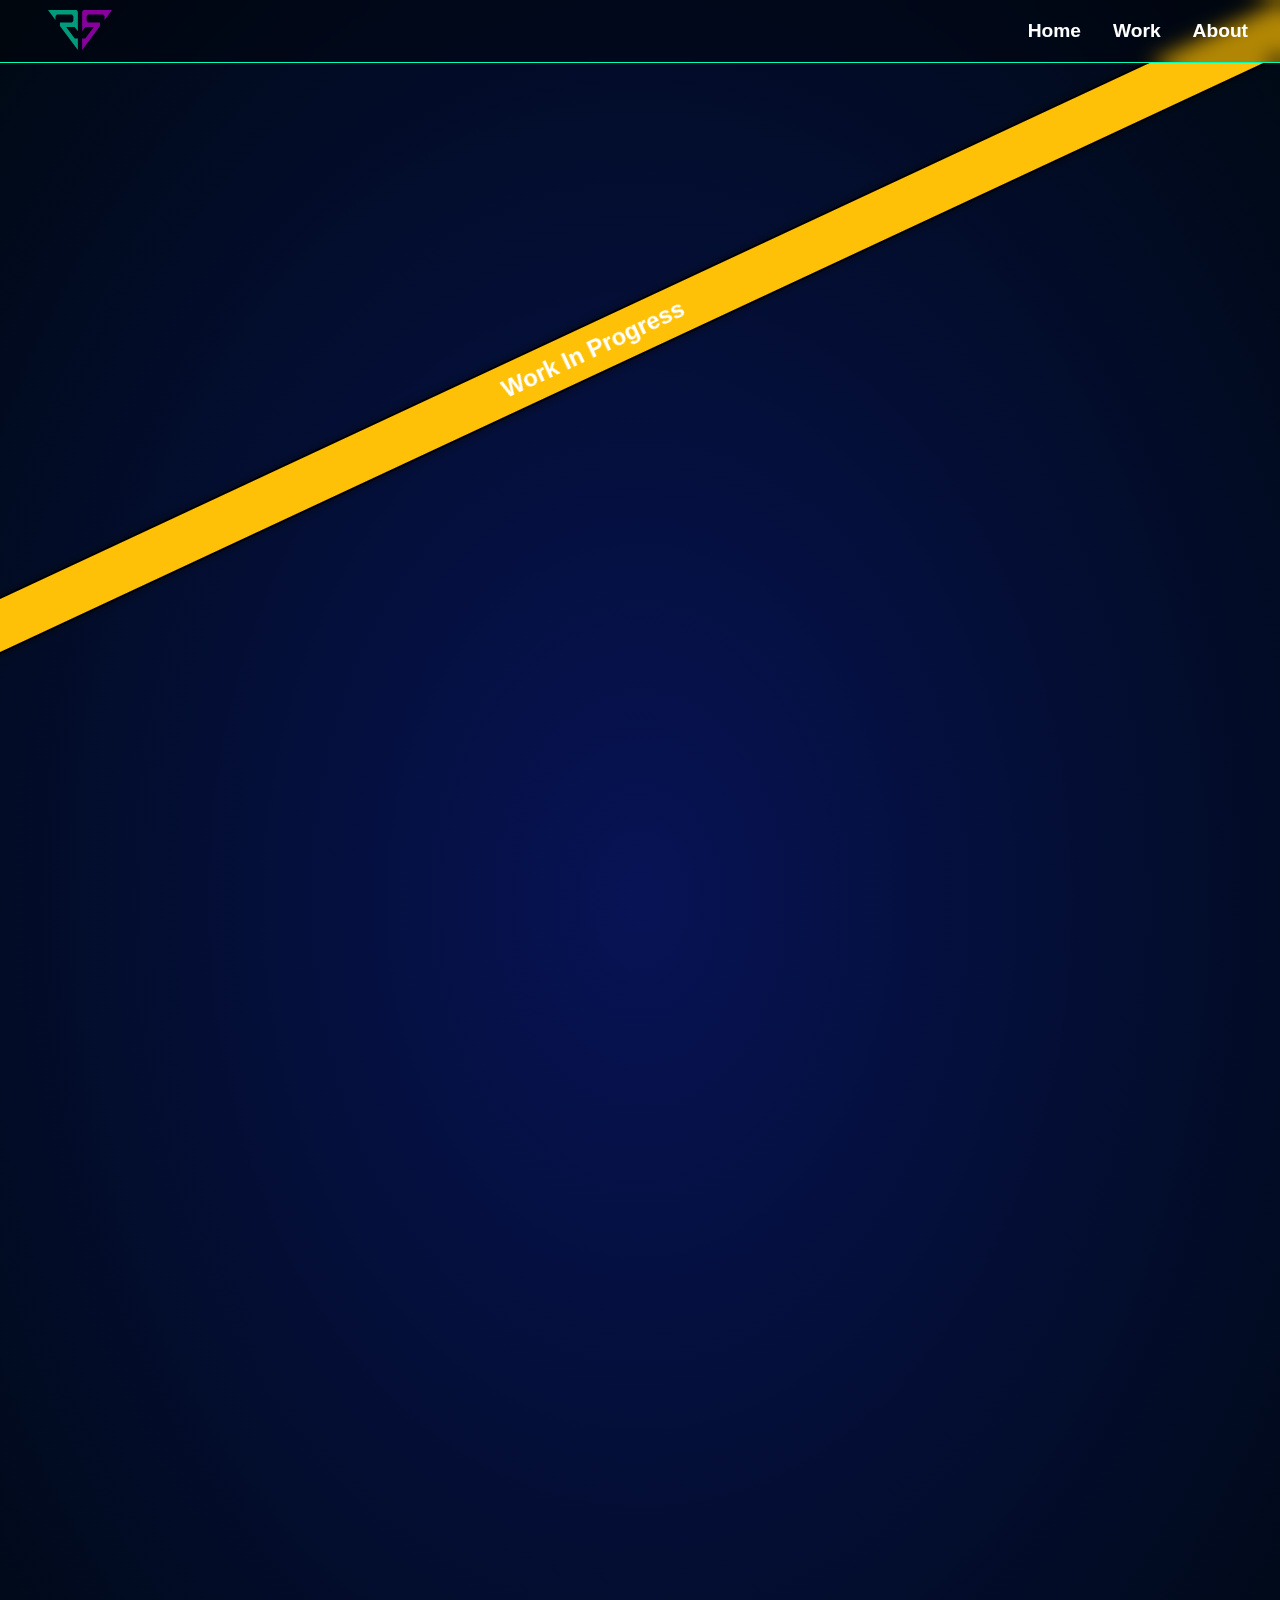
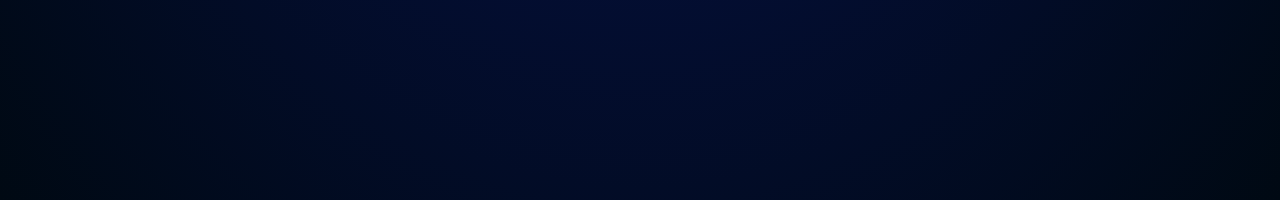
==== index.html @ adc234ec "Reverted glass container (not finished yet)" ====
<!DOCTYPE html>
<html lang="en">
<head>
    <meta charset="UTF-8">
    <meta name="viewport" content="width=device-width, initial-scale=1.0">
    <title>Portfolio</title>
    <link rel="stylesheet" href="styling/style.css">
</head>
<body>
    <header>
        <nav>
            <div class="logo-container">
                <a href="#home"><img src="img/logoRS2.svg" alt="Logo" class="logo"></a>
            </div>
            <ul class="nav-links">
                <li><a href="#home">Home</a></li>
                <li><a href="#work">Work</a></li>
                <li><a href="#about">About</a></li>
            </ul>
        </nav>
    </header>

    <!-- Nightsky constellations feature
    <div id="background">
        <canvas id="nightSky"></canvas>
        <div id="canvasOverlay"></div>
        <div class="intro">
            <div class="text-container">
                <h1>Full Stack</h1>
                <h1 class="highlight">Developer</h1>
                <div class="hexagon-container">
                    <div class="hexagon"></div>
                </div>
            </div>
        </div>
    </div>

    <section id="home">
        <div class="test"> </div>
        
    </section>

    <section id="content">
        <div class="emptySpace"></div>
    </section>
    
    test 
    -->
    
    <div class="tape">  
        <span>Work In Progress</span>
    </div>

    <!--<section id="projects">
        <div class="project-container glass-effect">
            <div class="glass-content">
                <h1>Project Display</h1>
                <p>Sample project description</p>
            </div>
        </div>
    </section>-->
    
   

    

    <!-- Only load main.js -->
    <script src="js/main.js"></script>
</body>
</html>
---- styling/style.css ----
body {
    font-family: Arial, sans-serif;
    margin: 0;
    padding: 0;
    background: radial-gradient(#071355, #000913);
    color: #FFF;
    display: flex;
    flex-direction: column;
    height: 200vh; 
}

header {
    position: sticky;
    top: 0;
    background: rgba(0, 0, 0, 0.3);
    color: #fff;
    padding: 0.5rem 0; 
    text-align: center;
    border-bottom: 1px solid #00FFBB;
    z-index: 1000;
    backdrop-filter: blur(10px);
}

nav {
    display: flex;
    justify-content: space-between;
    align-items: center;
    padding: 0 1rem; 
    margin-left: 1rem; 
    max-width: 100%;
    box-sizing: border-box;
}

.logo-container {
    display: flex;
    align-items: center;
    margin: 0;
    padding-left: 1rem;
}

.logo {
    height: 40px; 
    width: auto;  
    margin-top: 0.1rem;
}

nav .nav-links {
    list-style: none;
    padding: 0;
    display: flex;
    justify-content: flex-end;
    margin: 0;
    flex-grow: 1;
}

nav .nav-links li {
    margin: 0 1rem;
}

nav .nav-links li a {
    color: #fff;
    text-decoration: none;
    font-size: 1.2rem;
    font-weight: bold;
}

#background {
    position: relative;
    width: 100%;
}

#nightSky {
    position: absolute;
    top: 0;
    left: 0;
    width: 100%;
    height: 25vh; 
    z-index: 1; 
}

#canvasOverlay {
    position: absolute;
    top: 0;
    left: 0;
    width: 100%;
    height: 25vh; 
    z-index: 2; 
    background: transparent;
}


#home {
    position: relative;
    overflow: hidden;
    /*background-color: #000913;*/
}

.intro {
    display: flex;
    flex-direction: column;
    justify-content: flex-start;
    align-items: flex-start; 
    padding: 1.5rem;
    text-align: left;
    margin-left: 1rem; 
    margin-top: 1rem;
    position: relative; 
    z-index: 1;
}

.text-container {
    display: inline-block;
    background: rgba(200, 200, 200, 0.05);
    border-radius: 15px;
    padding: 1rem 2rem 1rem 2rem;
    backdrop-filter: blur(5px);
    box-shadow: 0 4px 30px rgba(0, 0, 0, 0.2);
    border: 1px solid rgba(255, 255, 255, 0.2);
    width: auto; 
    max-width: 100%;
    z-index: 100;
}

.intro h1 {
    font-size: 3rem; 
    margin: 0;
}

.intro .highlight {
    color: #00FFBB;
    border: none;
    -webkit-text-stroke: 1px #00FFBB;
    color: transparent;
    font-size: 2.5rem;
}

.hexagon {
    height: 60px; 
    transform-style: preserve-3d;
    transform: rotateX(0deg);
    transition: transform 0.5s;
}

.hexagon .face {
    position: absolute;
    width: 450px; 
    height: 60px; 
    display: flex;
    justify-content: flex-start;
    align-items: center;
    padding-left: 0rem;
    background: transparent;
    color: #00FFBB;
    font-size: 1.8rem;
    font-weight: bold;
    backface-visibility: hidden;
    border: 1px solid transparent;
}

.hexagon .face.top,
.hexagon .face.bottom {
    display: none;
}

@keyframes rotate {
    0% { transform: rotateX(0deg); }
    100% { transform: rotateX(-360deg); }
}

.emptySpace {
    height: 20rem;
    /* background-color: #000913; */
}

section {
    flex: 1;
}

.hexagon-container {
    height: 60px; 
    overflow: hidden;
}

.tape {
    position: fixed;
    top: 0;
    right: 0;
    width: 120%; 
    transform: rotate(-25deg);
    background-color: #FFC107; 
    color: #FFF; 
    font-weight: bold;
    font-size: 1.5rem;
    text-align: center;
    padding: 10px 0;
    z-index: 100; 
    box-shadow: 0 0 10px rgba(0, 0, 0, 0.5); 
    border: 2px solid #000; 
    transform-origin: top right;
}

.tape span {
    display: block;
    width: 100%;
}

/* The glass-like projects container */
/* 3D glass effect for the project display */
.glass-effect {
    position: relative;
    display: flex;
    justify-content: center;
    align-items: center;
    flex-direction: column;
    width: 90%;
    height: 20rem;
    margin: 2rem auto;
    background: rgba(255, 255, 255, 0.05); /* Clear transparent glass */
    backdrop-filter: blur(8px) saturate(150%);
    border: 1px solid rgba(255, 255, 255, 0.2);
    box-shadow: 
        0 4px 8px rgba(0, 0, 0, 0.3),        /* Outer shadow for depth */
        inset 0 0 0 1px rgba(255, 255, 255, 0.3), /* Inner light reflection */
        inset 0 -4px 10px rgba(0, 0, 0, 0.2);  /* Inner shadow for thickness effect */
    z-index: 10;
    transform: perspective(1000px) rotateX(5deg); /* Slight 3D tilt */
    border-radius: 0; /* No rounded corners */
}

.glass-effect::before {
    content: '';
    position: absolute;
    top: 0;
    left: 0;
    width: 100%;
    height: 100%;
    background: linear-gradient(to bottom, rgba(255, 255, 255, 0.5), rgba(255, 255, 255, 0.02)); /* Subtle light reflection */
    z-index: 1;
}

.glass-content {
    position: relative;
    z-index: 2;
    text-align: center;
    color: rgba(255, 255, 255, 0.8); /* Text is still visible, but soft */
}

.glass-content h1, .glass-content p {
    font-size: 1.5rem;
    margin: 1rem;
    background: rgba(255, 255, 255, 0.05);
    padding: 0.5rem 1rem;
    border-radius: 0; /* No rounded corners */
    backdrop-filter: blur(3px); /* Soft blur on text for effect */
    color: #fff;
}

/* Add a subtle reflection on the top side of the glass */
.glass-effect::after {
    content: '';
    position: absolute;
    top: 0;
    left: 0;
    width: 100%;
    height: 100%;
    background: linear-gradient(to top, rgba(255, 255, 255, 0.1), rgba(255, 255, 255, 0)); /* Subtle top reflection */
    z-index: 1;
    transform: translateY(2px);
}



















/* Media Queries for Responsiveness */
@media (max-width: 1280px) {
    .intro {
        padding: 1.5rem;
        margin-left: 1rem; 
        margin-top: 1rem;  
    }

    .intro h1 {
        font-size: 3rem; 
    }

    .intro .highlight {
        font-size: 2.5rem;
    }

    .hexagon .face {
        font-size: 1.8rem;
    } 
}

@media (max-width: 768px) {
    .intro {
        padding: 1.5rem;
        margin-left: 1rem; 
        margin-top: 1rem;  
    }

    .intro h1 {
        font-size: 2.5rem; 
    }

    .hexagon .face {
        font-size: 1.5rem; 
    } 

    .text-container {
        padding: 1rem;
    }
}

@media (max-width: 480px) {
    .intro {
        padding: 1rem;
        margin-left: 1rem; 
        margin-top: 1rem;  
    }

    .intro h1 {
        font-size: 2.5rem;
    }

    .hexagon .face {
        font-size: 1.3rem;
    } 

    .hexagon-container {
        margin-top: 0rem;
    }
}
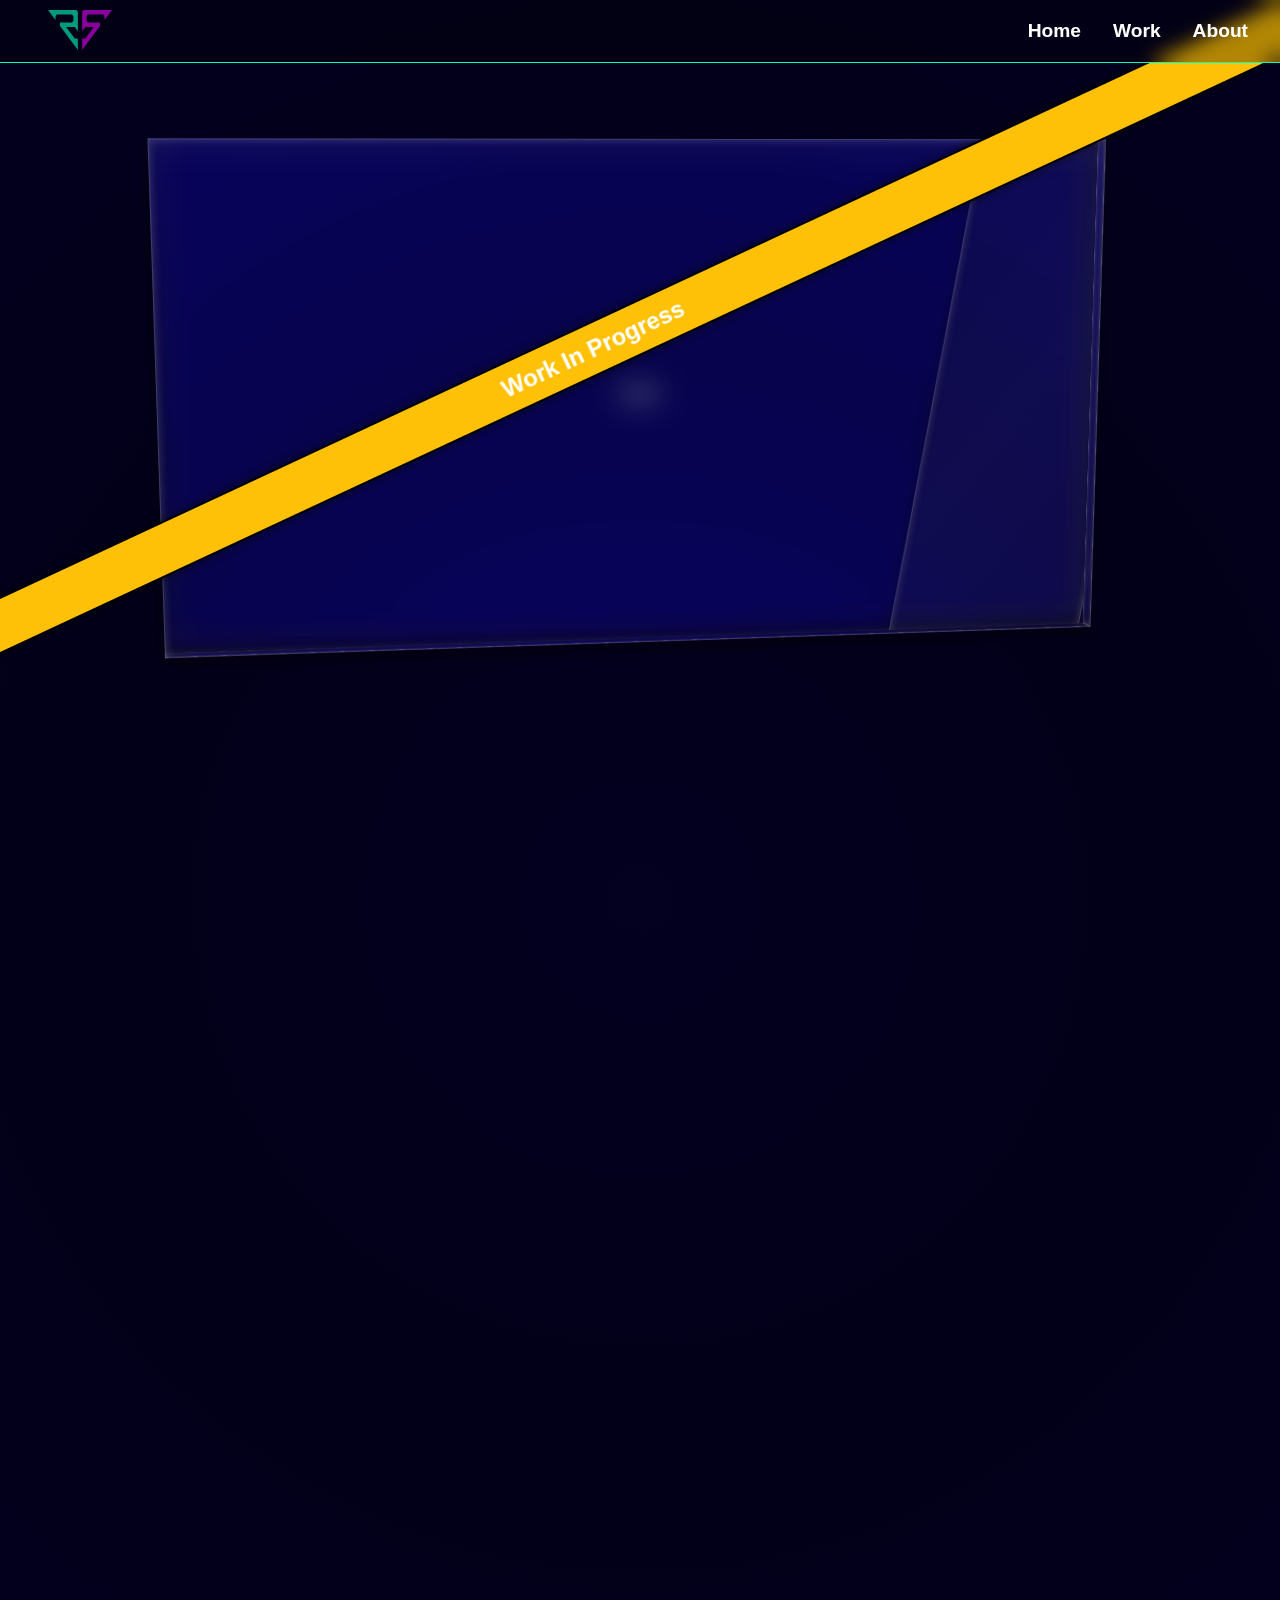
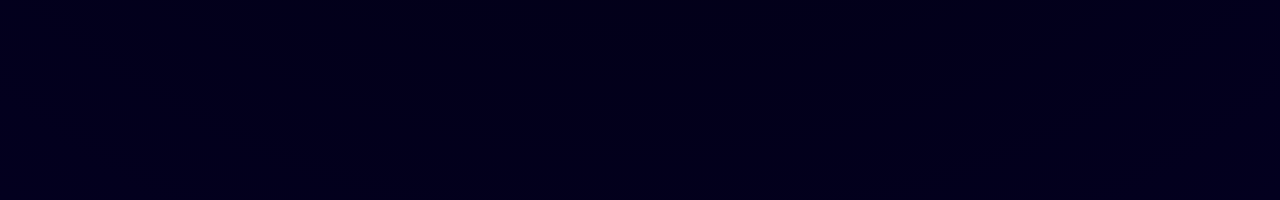
==== commit fbf78201: "Testing glass object" ====
--- a/index.html
+++ b/index.html
@@ -46,20 +46,25 @@
     
     test 
     -->
+
     
+    <section id="projects">
+        <div class="glass-container">
+            <div class="glass-cube">
+                <div class="glass-face front"></div>
+                <div class="glass-face back">test</div>
+                <div class="glass-face top"></div>
+                <div class="glass-face bottom"></div>
+                <div class="glass-face left"></div>
+                <div class="glass-face right"></div>
+            </div>
+        </div>
+    </section>
+    
+        
     <div class="tape">  
         <span>Work In Progress</span>
     </div>
-
-    <!--<section id="projects">
-        <div class="project-container glass-effect">
-            <div class="glass-content">
-                <h1>Project Display</h1>
-                <p>Sample project description</p>
-            </div>
-        </div>
-    </section>-->
-    
    
 
     
--- a/styling/style.css
+++ b/styling/style.css
@@ -1,12 +1,18 @@
+:root {
+    --cube-width: 1400px;
+    --cube-height: 700px;
+    --cube-depth: 20px;
+}
+
 body {
     font-family: Arial, sans-serif;
     margin: 0;
     padding: 0;
-    background: radial-gradient(#071355, #000913);
+    background: radial-gradient(circle at center, #030020 0%, #020018 50%, #03001f 100%);
     color: #FFF;
     display: flex;
     flex-direction: column;
-    height: 200vh; 
+    height: 200vh;
 }
 
 header {
@@ -14,7 +20,7 @@
     top: 0;
     background: rgba(0, 0, 0, 0.3);
     color: #fff;
-    padding: 0.5rem 0; 
+    padding: 0.5rem 0;
     text-align: center;
     border-bottom: 1px solid #00FFBB;
     z-index: 1000;
@@ -25,8 +31,8 @@
     display: flex;
     justify-content: space-between;
     align-items: center;
-    padding: 0 1rem; 
-    margin-left: 1rem; 
+    padding: 0 1rem;
+    margin-left: 1rem;
     max-width: 100%;
     box-sizing: border-box;
 }
@@ -39,8 +45,8 @@
 }
 
 .logo {
-    height: 40px; 
-    width: auto;  
+    height: 40px;
+    width: auto;
     margin-top: 0.1rem;
 }
 
@@ -74,8 +80,8 @@
     top: 0;
     left: 0;
     width: 100%;
-    height: 25vh; 
-    z-index: 1; 
+    height: 25vh;
+    z-index: 1;
 }
 
 #canvasOverlay {
@@ -83,28 +89,26 @@
     top: 0;
     left: 0;
     width: 100%;
-    height: 25vh; 
-    z-index: 2; 
+    height: 25vh;
+    z-index: 2;
     background: transparent;
 }
-
 
 #home {
     position: relative;
     overflow: hidden;
-    /*background-color: #000913;*/
 }
 
 .intro {
     display: flex;
     flex-direction: column;
     justify-content: flex-start;
-    align-items: flex-start; 
+    align-items: flex-start;
     padding: 1.5rem;
     text-align: left;
-    margin-left: 1rem; 
+    margin-left: 1rem;
     margin-top: 1rem;
-    position: relative; 
+    position: relative;
     z-index: 1;
 }
 
@@ -116,13 +120,13 @@
     backdrop-filter: blur(5px);
     box-shadow: 0 4px 30px rgba(0, 0, 0, 0.2);
     border: 1px solid rgba(255, 255, 255, 0.2);
-    width: auto; 
+    width: auto;
     max-width: 100%;
     z-index: 100;
 }
 
 .intro h1 {
-    font-size: 3rem; 
+    font-size: 3rem;
     margin: 0;
 }
 
@@ -135,7 +139,7 @@
 }
 
 .hexagon {
-    height: 60px; 
+    height: 60px;
     transform-style: preserve-3d;
     transform: rotateX(0deg);
     transition: transform 0.5s;
@@ -143,8 +147,8 @@
 
 .hexagon .face {
     position: absolute;
-    width: 450px; 
-    height: 60px; 
+    width: 450px;
+    height: 60px;
     display: flex;
     justify-content: flex-start;
     align-items: center;
@@ -157,19 +161,8 @@
     border: 1px solid transparent;
 }
 
-.hexagon .face.top,
-.hexagon .face.bottom {
-    display: none;
-}
-
-@keyframes rotate {
-    0% { transform: rotateX(0deg); }
-    100% { transform: rotateX(-360deg); }
-}
-
 .emptySpace {
     height: 20rem;
-    /* background-color: #000913; */
 }
 
 section {
@@ -177,7 +170,7 @@
 }
 
 .hexagon-container {
-    height: 60px; 
+    height: 60px;
     overflow: hidden;
 }
 
@@ -185,17 +178,17 @@
     position: fixed;
     top: 0;
     right: 0;
-    width: 120%; 
+    width: 120%;
     transform: rotate(-25deg);
-    background-color: #FFC107; 
-    color: #FFF; 
+    background-color: #FFC107;
+    color: #FFF;
     font-weight: bold;
     font-size: 1.5rem;
     text-align: center;
     padding: 10px 0;
-    z-index: 100; 
-    box-shadow: 0 0 10px rgba(0, 0, 0, 0.5); 
-    border: 2px solid #000; 
+    z-index: 100;
+    box-shadow: 0 0 10px rgba(0, 0, 0, 0.5);
+    border: 2px solid #000;
     transform-origin: top right;
 }
 
@@ -204,98 +197,137 @@
     width: 100%;
 }
 
-/* The glass-like projects container */
-/* 3D glass effect for the project display */
-.glass-effect {
+/* 3D Glass Cube */
+.glass-container {
+    display: flex;
+    justify-content: center;
+    align-items: top;
+    margin-top: 5rem;
+    height: 100vh;
+    perspective: 2500px;
+}
+
+.glass-cube {
+    width: var(--cube-width);
+    height: var(--cube-height);
     position: relative;
+    transform-style: preserve-3d;
+    transform: rotateX(-10deg) rotateY(10deg);
+    transition: transform 1s ease;
+}
+
+.glass-face {
+    position: absolute;
+    background: rgba(255, 255, 255, 0.01);
+    border: 1px solid rgba(255, 255, 255, 0.2);
+    backdrop-filter: blur(15px) saturate(180%);
+    box-shadow:
+        0 8px 16px rgba(0, 0, 0, 0.3),
+        inset 0 0 10px rgba(255, 255, 255, 0.2),
+        inset 0 -8px 10px rgba(0, 0, 0, 0.2);
+    overflow: hidden;
+}
+
+/* Smaller shine effect for front and back faces */
+/*.glass-face.front::before, .glass-face.back::before {*/
+.glass-face.front::before {
+    content: '';
+    position: absolute;
+    top: 10;
+    right: -30px; /* Start slightly off-screen */
+    width: 200px; /* Smaller width for the shine */
+    height: 150%; /* Cover the height with a small buffer */
+    background: linear-gradient(120deg, rgba(20, 20, 20, 0.1) 0%, rgba(56, 56, 56, 0.1) 50%, rgba(20, 20, 20, 0.1) 100%);
+    border: 1px solid rgba(255, 255, 255, 0.2);
+    backdrop-filter: blur(15px) saturate(180%);
+    box-shadow:
+        0 8px 16px rgba(0, 0, 0, 0.3),
+        inset 0 0 10px rgba(255, 255, 255, 0.2),
+        inset 0 -8px 10px rgba(0, 0, 0, 0.2);
+    transform: rotate(10deg); /* Slight angle */
+    animation: shine 10s infinite ease-in-out; /* Animation duration adjusted */
+    pointer-events: none;
+}
+
+
+
+@keyframes shine {
+    0% {
+        transform: translateX(1000%) rotate(10deg); /* Start from the right */
+    }
+    100% {
+        transform: translateX(-5000%) rotate(10deg); /* Move to the left */
+    }
+}
+
+/* Front and Back Faces */
+.glass-face.front, .glass-face.back {
+    width: var(--cube-width);
+    height: var(--cube-height);
+}
+
+.glass-face.front {
+    transform: translateZ(calc(var(--cube-depth) / 2));
+}
+
+.glass-face.back {
+    transform: rotateY(180deg) translateZ(calc(var(--cube-depth) / 2));
+}
+
+/* Left and Right Faces */
+.glass-face.left, .glass-face.right {
+    width: var(--cube-depth);
+    height: var(--cube-height);
+}
+
+.glass-face.left {
+    transform: rotateY(-90deg) translateZ(calc(var(--cube-depth) / 2));
+}
+
+.glass-face.right {
+    transform: rotateY(90deg) translateZ(calc(var(--cube-width) / 1 - var(--cube-depth) / 2));
+}
+
+/* Top and Bottom Faces */
+.glass-face.top, .glass-face.bottom {
+    width: var(--cube-width);
+    height: var(--cube-depth);
+}
+
+.glass-face.top {
+    transform: rotateX(90deg) translateZ(calc(var(--cube-depth) / 2));
+}
+
+.glass-face.bottom {
+    transform: rotateX(-90deg) translateZ(calc(var(--cube-height) / 1 - var(--cube-depth) / 2));
+}
+
+/* Text styles for the faces */
+.glass-face {
     display: flex;
     justify-content: center;
     align-items: center;
-    flex-direction: column;
-    width: 90%;
-    height: 20rem;
-    margin: 2rem auto;
-    background: rgba(255, 255, 255, 0.05); /* Clear transparent glass */
-    backdrop-filter: blur(8px) saturate(150%);
-    border: 1px solid rgba(255, 255, 255, 0.2);
-    box-shadow: 
-        0 4px 8px rgba(0, 0, 0, 0.3),        /* Outer shadow for depth */
-        inset 0 0 0 1px rgba(255, 255, 255, 0.3), /* Inner light reflection */
-        inset 0 -4px 10px rgba(0, 0, 0, 0.2);  /* Inner shadow for thickness effect */
-    z-index: 10;
-    transform: perspective(1000px) rotateX(5deg); /* Slight 3D tilt */
-    border-radius: 0; /* No rounded corners */
-}
-
-.glass-effect::before {
-    content: '';
-    position: absolute;
-    top: 0;
-    left: 0;
-    width: 100%;
-    height: 100%;
-    background: linear-gradient(to bottom, rgba(255, 255, 255, 0.5), rgba(255, 255, 255, 0.02)); /* Subtle light reflection */
-    z-index: 1;
-}
-
-.glass-content {
-    position: relative;
-    z-index: 2;
-    text-align: center;
-    color: rgba(255, 255, 255, 0.8); /* Text is still visible, but soft */
-}
-
-.glass-content h1, .glass-content p {
     font-size: 1.5rem;
-    margin: 1rem;
-    background: rgba(255, 255, 255, 0.05);
-    padding: 0.5rem 1rem;
-    border-radius: 0; /* No rounded corners */
-    backdrop-filter: blur(3px); /* Soft blur on text for effect */
-    color: #fff;
-}
-
-/* Add a subtle reflection on the top side of the glass */
-.glass-effect::after {
-    content: '';
-    position: absolute;
-    top: 0;
-    left: 0;
-    width: 100%;
-    height: 100%;
-    background: linear-gradient(to top, rgba(255, 255, 255, 0.1), rgba(255, 255, 255, 0)); /* Subtle top reflection */
-    z-index: 1;
-    transform: translateY(2px);
-}
-
-
-
-
-
-
-
-
-
-
-
-
-
-
-
-
-
-
-
-/* Media Queries for Responsiveness */
+    color: rgba(255, 255, 255, 0.85);
+    text-shadow: 0 0 5px rgba(0, 0, 0, 0.5);
+}
+
+@media (max-width: 1550px) {
+    :root {
+        --cube-width: 1150px;
+        --cube-height: 600px;
+    }
+}
+
 @media (max-width: 1280px) {
     .intro {
         padding: 1.5rem;
-        margin-left: 1rem; 
-        margin-top: 1rem;  
+        margin-left: 1rem;
+        margin-top: 1rem;
     }
 
     .intro h1 {
-        font-size: 3rem; 
+        font-size: 3rem;
     }
 
     .intro .highlight {
@@ -304,34 +336,58 @@
 
     .hexagon .face {
         font-size: 1.8rem;
-    } 
+    }
+
+    :root {
+        --cube-width: 950px;
+        --cube-height: 500px;
+    }
+}
+
+@media (max-width: 1024px) {
+    :root {
+        --cube-width: 700px;
+        --cube-height: 400px;
+    }
 }
 
 @media (max-width: 768px) {
     .intro {
         padding: 1.5rem;
-        margin-left: 1rem; 
-        margin-top: 1rem;  
+        margin-left: 1rem;
+        margin-top: 1rem;
     }
 
     .intro h1 {
-        font-size: 2.5rem; 
+        font-size: 2.5rem;
     }
 
     .hexagon .face {
-        font-size: 1.5rem; 
-    } 
+        font-size: 1.5rem;
+    }
 
     .text-container {
         padding: 1rem;
+    }
+
+    :root {
+        --cube-width: 600px;
+        --cube-height: 350px;
+    }
+}
+
+@media (max-width: 666px) {
+    :root {
+        --cube-width: 450px;
+        --cube-height: 250px;
     }
 }
 
 @media (max-width: 480px) {
     .intro {
         padding: 1rem;
-        margin-left: 1rem; 
-        margin-top: 1rem;  
+        margin-left: 1rem;
+        margin-top: 1rem;
     }
 
     .intro h1 {
@@ -340,9 +396,14 @@
 
     .hexagon .face {
         font-size: 1.3rem;
-    } 
+    }
 
     .hexagon-container {
         margin-top: 0rem;
     }
-}
+
+    :root {
+        --cube-width: 350px;
+        --cube-height: 200px;
+    }
+}
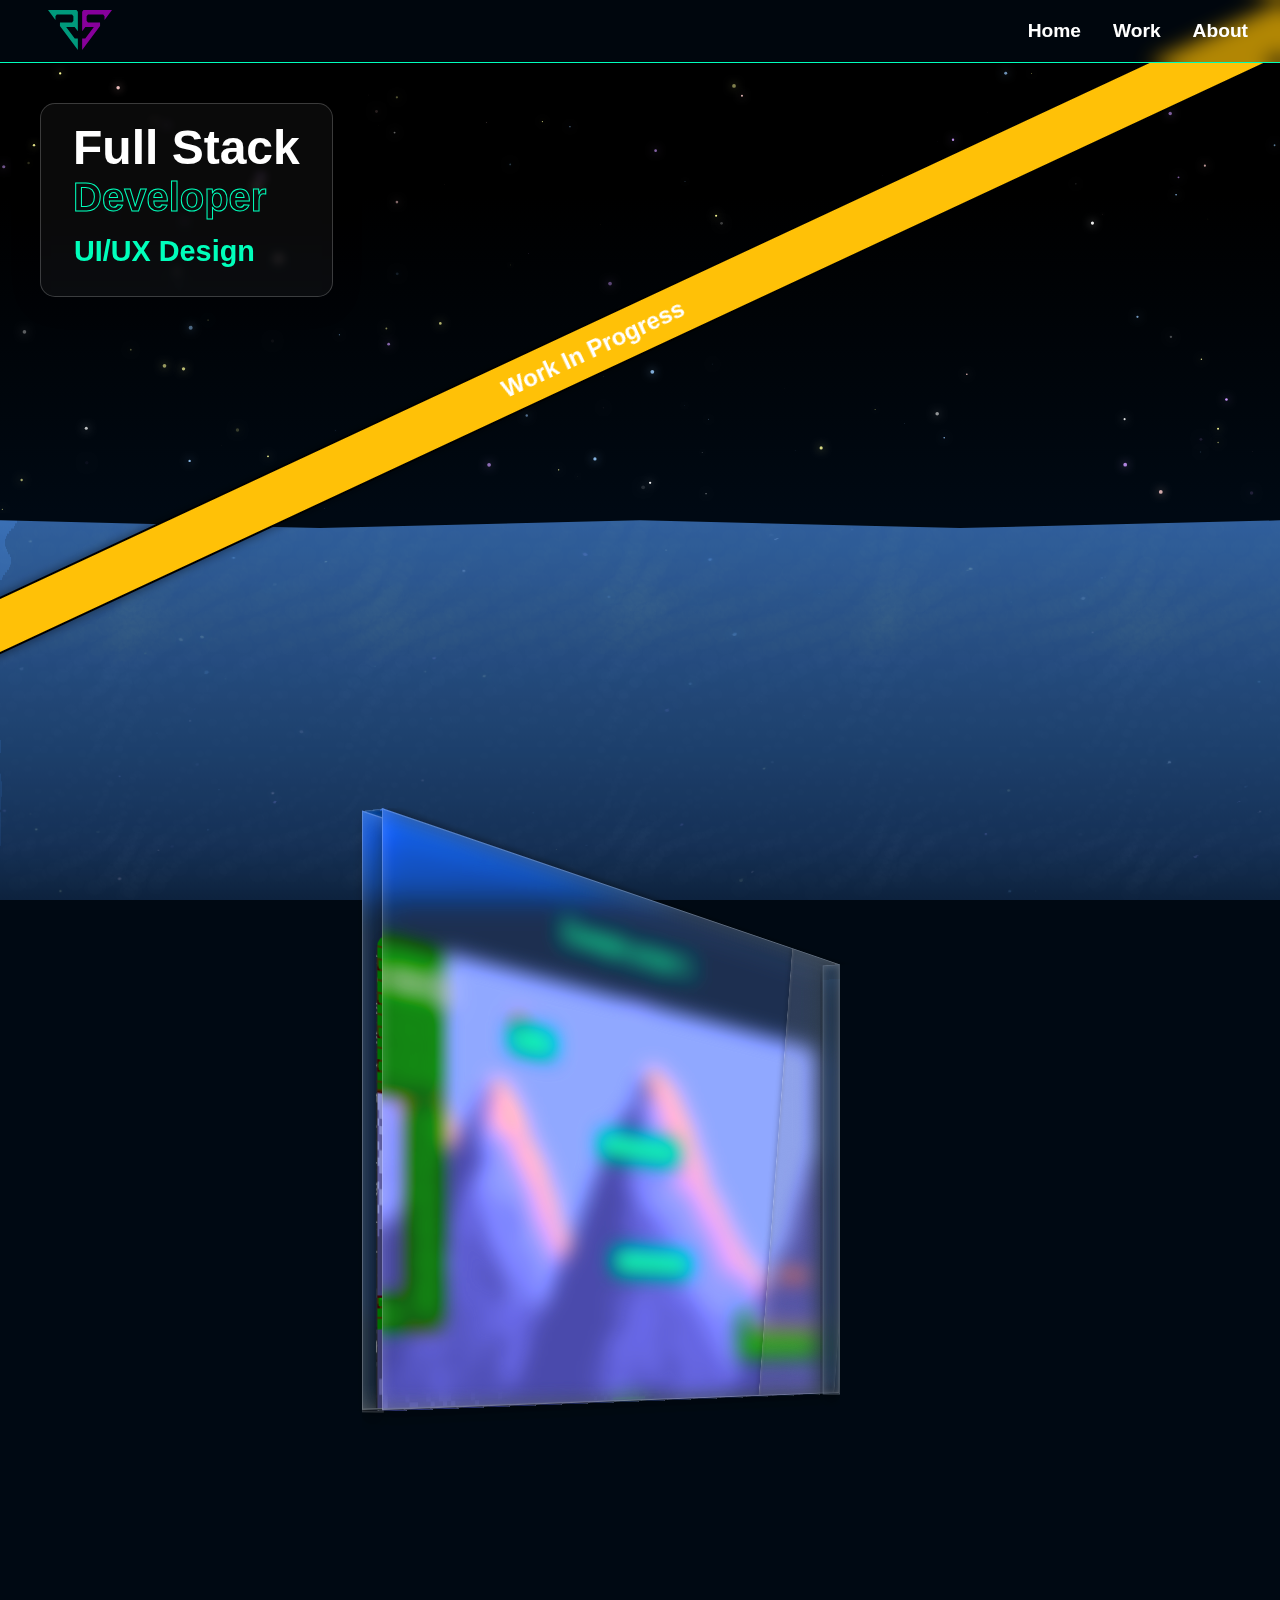
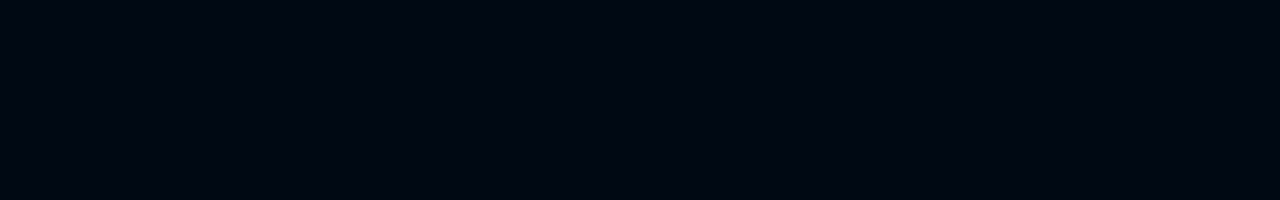
==== commit 6a2bbf51: "Added cube and water, adjusted nightsky, added some styling, etc." ====
--- a/index.html
+++ b/index.html
@@ -20,7 +20,7 @@
         </nav>
     </header>
 
-    <!-- Nightsky constellations feature
+    <!-- Nightsky constellations feature    -->
     <div id="background">
         <canvas id="nightSky"></canvas>
         <div id="canvasOverlay"></div>
@@ -36,23 +36,40 @@
     </div>
 
     <section id="home">
-        <div class="test"> </div>
-        
-    </section>
-
-    <section id="content">
-        <div class="emptySpace"></div>
+        <canvas id="waterCanvas"></canvas>
     </section>
     
-    test 
-    -->
+
+
+    <!-- <section id="content">
+        <div class="emptySpace">
+            test
+        </div>
+    </section> -->
+    
+
 
     
     <section id="projects">
         <div class="glass-container">
             <div class="glass-cube">
                 <div class="glass-face front"></div>
-                <div class="glass-face back">test</div>
+                <div class="glass-face back">
+                    <div class="project-content">
+                        <div class="project-type-1">
+                            <h1>Intro</h1>
+                            <img src="img/test.png" alt="Project Image">
+                            <p>
+                                This is the description of Project 1. The image spans the full width of the cube face while maintaining its aspect ratio. 
+                                This text is scrollable within the cube face, allowing for long descriptions or detailed information about the project.
+                            </p>
+                            <p>
+                                Add as much text as you like, and it will remain scrollable inside the face, keeping the overall cube intact.
+                            </p>
+                        </div>
+                        
+                    </div>
+                </div>
                 <div class="glass-face top"></div>
                 <div class="glass-face bottom"></div>
                 <div class="glass-face left"></div>
@@ -62,9 +79,9 @@
     </section>
     
         
-    <div class="tape">  
+     <div class="tape">  
         <span>Work In Progress</span>
-    </div>
+    </div> 
    
 
     
--- a/styling/style.css
+++ b/styling/style.css
@@ -1,6 +1,7 @@
+
 :root {
-    --cube-width: 1400px;
-    --cube-height: 700px;
+    --cube-width: 700px;
+    --cube-height: 350px;
     --cube-depth: 20px;
 }
 
@@ -8,7 +9,8 @@
     font-family: Arial, sans-serif;
     margin: 0;
     padding: 0;
-    background: radial-gradient(circle at center, #030020 0%, #020018 50%, #03001f 100%);
+    /* background: radial-gradient(circle at center, #030020 0%, #020018 50%, #03001f 100%); */
+    background-color: #000913;
     color: #FFF;
     display: flex;
     flex-direction: column;
@@ -73,14 +75,15 @@
 #background {
     position: relative;
     width: 100%;
+    height: 50vh;
 }
 
 #nightSky {
-    position: absolute;
+    position: relative;
     top: 0;
     left: 0;
     width: 100%;
-    height: 25vh;
+    height: 50vh;
     z-index: 1;
 }
 
@@ -89,14 +92,39 @@
     top: 0;
     left: 0;
     width: 100%;
-    height: 25vh;
+    height: 50vh;
     z-index: 2;
     background: transparent;
 }
 
 #home {
     position: relative;
+    height: 50vh;
+    width: 100%;
     overflow: hidden;
+    background: linear-gradient(to bottom, rgba(0, 0, 0, 0.7), transparent);
+    position: relative;
+    background: transparent;
+    clip-path: polygon(
+        0% 2%, 
+        25% 4%, 
+        50% 2%, 
+        75% 4%, 
+        100% 2%, 
+        100% 100%, 
+        0% 100%
+    );
+    animation: waveAnimation 6s ease-in-out infinite alternate;
+}
+
+#waterCanvas {
+    position: absolute;
+    top: 0px; /* Makes waves extend slightly into #nightSky */
+    left: 0;
+    width: 100%;
+    height: 100%;
+    z-index: 5;
+    background-color: transparent;
 }
 
 .intro {
@@ -108,8 +136,10 @@
     text-align: left;
     margin-left: 1rem;
     margin-top: 1rem;
-    position: relative;
+    position: absolute;
     z-index: 1;
+    top: 0;
+    left: 0;
 }
 
 .text-container {
@@ -159,14 +189,6 @@
     font-weight: bold;
     backface-visibility: hidden;
     border: 1px solid transparent;
-}
-
-.emptySpace {
-    height: 20rem;
-}
-
-section {
-    flex: 1;
 }
 
 .hexagon-container {
@@ -202,7 +224,6 @@
     display: flex;
     justify-content: center;
     align-items: top;
-    margin-top: 5rem;
     height: 100vh;
     perspective: 2500px;
 }
@@ -228,15 +249,49 @@
     overflow: hidden;
 }
 
-/* Smaller shine effect for front and back faces */
-/*.glass-face.front::before, .glass-face.back::before {*/
+.glass-face.front {
+    position: absolute;
+    width: var(--cube-width);
+    height: var(--cube-height);
+    transform: translateZ(calc(var(--cube-depth) / 2));
+    overflow-y: auto; 
+    scrollbar-width: none; 
+    -ms-overflow-style: none; 
+    padding: 10px; 
+    box-sizing: border-box; 
+    
+    background: rgba(255, 255, 255, 0.075);
+    backdrop-filter: blur(10px) saturate(200%); 
+    border: 1px solid rgba(255, 255, 255, 0.3); 
+    box-shadow: 
+        0 8px 16px rgba(0, 0, 0, 0.2), 
+        inset 0 0 20px rgba(255, 255, 255, 0.2); 
+}
+
+.glass-face.front {
+    overflow-y: auto; 
+    scrollbar-width: none; 
+    -ms-overflow-style: none; 
+    padding: 10px; 
+    box-sizing: border-box; 
+}
+
+.glass-face.front::-webkit-scrollbar {
+    display: none;
+}
+
+.glass-face.front > * {
+    display: block;
+    width: 100%;
+    overflow-wrap: break-word; 
+}
+
 .glass-face.front::before {
     content: '';
     position: absolute;
-    top: 10;
-    right: -30px; /* Start slightly off-screen */
-    width: 200px; /* Smaller width for the shine */
-    height: 150%; /* Cover the height with a small buffer */
+    right: -30px;
+    width: 200px;
+    height: 1000%;
     background: linear-gradient(120deg, rgba(20, 20, 20, 0.1) 0%, rgba(56, 56, 56, 0.1) 50%, rgba(20, 20, 20, 0.1) 100%);
     border: 1px solid rgba(255, 255, 255, 0.2);
     backdrop-filter: blur(15px) saturate(180%);
@@ -244,23 +299,52 @@
         0 8px 16px rgba(0, 0, 0, 0.3),
         inset 0 0 10px rgba(255, 255, 255, 0.2),
         inset 0 -8px 10px rgba(0, 0, 0, 0.2);
-    transform: rotate(10deg); /* Slight angle */
-    animation: shine 10s infinite ease-in-out; /* Animation duration adjusted */
+    transform: rotate(10deg);
+    animation: shine 10s infinite ease-in-out;
     pointer-events: none;
-}
-
-
-
-@keyframes shine {
-    0% {
-        transform: translateX(1000%) rotate(10deg); /* Start from the right */
-    }
-    100% {
-        transform: translateX(-5000%) rotate(10deg); /* Move to the left */
-    }
-}
-
-/* Front and Back Faces */
+    z-index: 10; 
+}
+
+.glass-face.back {
+    transform: rotateY(180deg) translateZ(calc(var(--cube-depth) / 2));
+    overflow-y: auto; 
+    scrollbar-width: none; 
+    -ms-overflow-style: none; 
+    box-sizing: border-box;
+    position: absolute;
+    background: rgba(255, 255, 255, 0.075);
+    backdrop-filter: blur(10px) saturate(200%);
+    border: 1px solid rgba(255, 255, 255, 0.3);
+    box-shadow: 
+        0 8px 16px rgba(0, 0, 0, 0.2),
+        inset 0 0 20px rgba(255, 255, 255, 0.2);
+}
+
+.glass-face.back::-webkit-scrollbar {
+    display: none;
+}
+
+.glass-face.back {
+    pointer-events: all; 
+}
+
+.glass-face.front {
+    pointer-events: none; 
+}
+
+.glass-face.front::-webkit-scrollbar-thumb {
+    background: rgba(255, 255, 255, 0.3); 
+    border-radius: 4px; 
+}
+
+.glass-face.front::-webkit-scrollbar-thumb:hover {
+    background: rgba(255, 255, 255, 0.5); 
+}
+
+.glass-face.front::-webkit-scrollbar-track {
+    background: rgba(0, 0, 0, 0.1); 
+}
+
 .glass-face.front, .glass-face.back {
     width: var(--cube-width);
     height: var(--cube-height);
@@ -271,10 +355,10 @@
 }
 
 .glass-face.back {
-    transform: rotateY(180deg) translateZ(calc(var(--cube-depth) / 2));
-}
-
-/* Left and Right Faces */
+    transform: rotateY(180deg) ;
+    transform: translateZ(calc(var(--cube-depth) / -2));
+}
+
 .glass-face.left, .glass-face.right {
     width: var(--cube-depth);
     height: var(--cube-height);
@@ -288,7 +372,6 @@
     transform: rotateY(90deg) translateZ(calc(var(--cube-width) / 1 - var(--cube-depth) / 2));
 }
 
-/* Top and Bottom Faces */
 .glass-face.top, .glass-face.bottom {
     width: var(--cube-width);
     height: var(--cube-depth);
@@ -302,7 +385,6 @@
     transform: rotateX(-90deg) translateZ(calc(var(--cube-height) / 1 - var(--cube-depth) / 2));
 }
 
-/* Text styles for the faces */
 .glass-face {
     display: flex;
     justify-content: center;
@@ -312,10 +394,149 @@
     text-shadow: 0 0 5px rgba(0, 0, 0, 0.5);
 }
 
+/* Project stuff */
+.project-content {
+    position: absolute;
+    width: 100%;
+    max-width: 800px;
+    height: 100%;
+    top: 0;
+    left: calc(--cube-width / 8);
+    display: flex;
+    flex-direction: column;
+    align-items: center; 
+    justify-content: flex-start; 
+    padding: 0 20px; 
+    box-sizing: border-box; 
+    transition: transform 0.5s ease, opacity 0.5s ease;
+}
+
+.project-type-1 {
+    display: block;
+    text-align: center; 
+    padding: 20px;
+    width: 100%;
+    max-width: 1000px; 
+    margin: 0 auto; 
+    box-sizing: border-box;
+}
+
+.project-content img {
+    display: block;
+    max-width: 100%;
+    height: auto;
+    border-radius: 15px; 
+    box-shadow: 0 4px 10px rgba(0, 0, 0, 0.3); 
+    transition: transform 0.3s ease, box-shadow 0.3s ease;
+}
+
+.project-type-1 p {
+    color: #DDD;
+    font-size: 1rem;
+    line-height: 1.5;
+    margin: 10px auto;
+    width: 100%; 
+    max-width: 100%; 
+    text-align: justify; 
+    padding: 0;
+}
+
+.project-type-1 a {
+    display: inline-block; 
+    color: #00FFBB;
+    text-decoration: none;
+    font-size: 1.2rem;
+    margin: 10px auto;
+    padding: 10px 20px;
+    background: #222;
+    border-radius: 5px;
+    transition: background 0.3s ease, color 0.3s ease;
+}
+
+.project-type-1 a:hover {
+    text-decoration: underline;
+    background: #00FFBB;
+    color: #222;
+}
+
+.project-type-1 h1 {
+    display: block; 
+    font-size: 2rem;
+    color: #00FFBB;
+    text-align: center;
+    margin: 0;
+    padding: 10px;
+    padding-bottom: 2rem;
+}
+
+.project {
+    margin: 15px;
+    text-align: center;
+    width: 200px;
+    background-color: rgba(255, 255, 255, 0.9);
+    border-radius: 10px;
+    box-shadow: 0 4px 6px rgba(0, 0, 0, 0.1);
+    overflow: hidden;
+    transition: transform 0.3s, box-shadow 0.3s;
+}
+
+.project:hover {
+    transform: translateY(-5px);
+    box-shadow: 0 6px 10px rgba(0, 0, 0, 0.15);
+}
+
+.project img {
+    width: 100%;
+    height: auto;
+    border-bottom: 1px solid #ccc;
+}
+
+.project h3 {
+    font-size: 1.4rem;
+    margin: 10px 0 5px;
+    color: #333;
+}
+
+.project p {
+    font-size: 1rem;
+    color: #666;
+    margin: 0 10px 10px;
+}
+
+/***************************************************** Media queries ******************************************************/
+@media (min-width: 768px) {
+    .project-type-1 {
+        flex-direction: row; 
+        align-items: flex-start;
+    }
+
+    .project-type-1 p {
+        text-align: left; 
+    }
+}
+
+@media (max-width: 767px) {
+    .project-type-1 {
+        flex-direction: column; 
+    }
+
+    .project-type-1 img {
+        margin: 0 auto; 
+    }
+
+    .project-type-1 h1 {
+        text-align: center; 
+    }
+
+    .project-type-1 p {
+        text-align: center; 
+    }
+}
+
 @media (max-width: 1550px) {
     :root {
         --cube-width: 1150px;
-        --cube-height: 600px;
+        --cube-height: 650px;
     }
 }
 
@@ -407,3 +628,94 @@
         --cube-height: 200px;
     }
 }
+
+/***************************************************** Animations ******************************************************/
+@keyframes slide-out-left {
+    from {
+        transform: translateX(50%);
+        transform: scaleX(1);
+        opacity: 1;
+    }
+    to {
+        transform: translateX(-150%);
+        opacity: 0;
+    }
+}
+
+@keyframes slide-in-left {
+    from {
+        transform: translateX(150%);
+        opacity: 0;
+    }
+    to {
+        transform: translateX(0);
+        opacity: 1;
+    }
+}
+
+@keyframes slide-out-right {
+    from {
+        transform: translateX(0);
+        opacity: 1;
+    }
+    to {
+        transform: translateX(100%);
+        opacity: 0;
+    }
+}
+
+@keyframes slide-in-right {
+    from {
+        transform: translateX(-100%);
+        opacity: 0;
+    }
+    to {
+        transform: translateX(0);
+        opacity: 1;
+    }
+}
+
+@keyframes shine {
+    0% {
+        transform: translateX(1000%) rotate(10deg); /* Start from the right */
+    }
+    100% {
+        transform: translateX(-5000%) rotate(10deg); /* Move to the left */
+    }
+}
+
+@keyframes waveAnimation {
+    0% {
+        clip-path: polygon(
+            0% 2%, 
+            25% 4%, 
+            50% 2%, 
+            75% 4%, 
+            100% 2%, 
+            100% 100%, 
+            0% 100%
+        );
+    }
+    50% {
+        clip-path: polygon(
+            0% 3%, 
+            25% 5%, 
+            50% 3%, 
+            75% 5%, 
+            100% 3%, 
+            100% 100%, 
+            0% 100%
+        );
+    }
+    100% {
+        clip-path: polygon(
+            0% 2%, 
+            25% 4%, 
+            50% 2%, 
+            75% 4%, 
+            100% 2%, 
+            100% 100%, 
+            0% 100%
+        );
+    }
+}
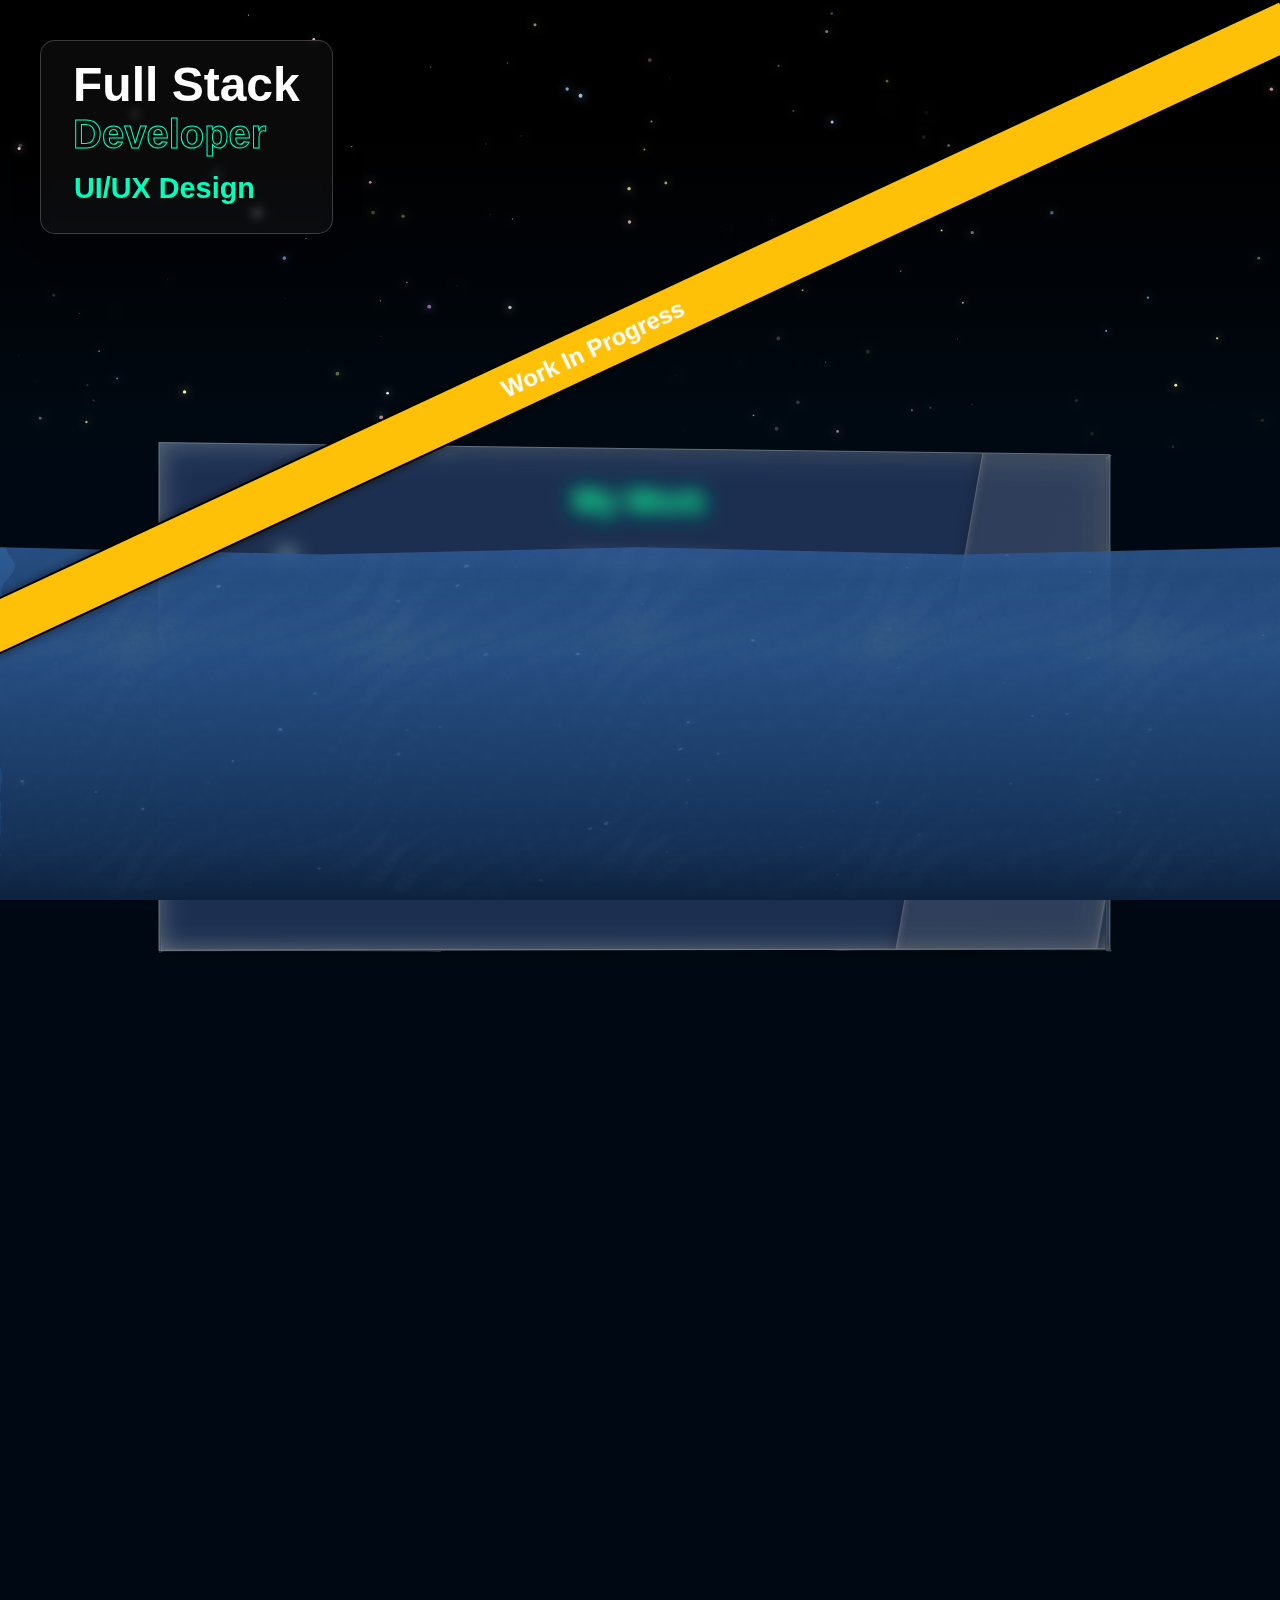
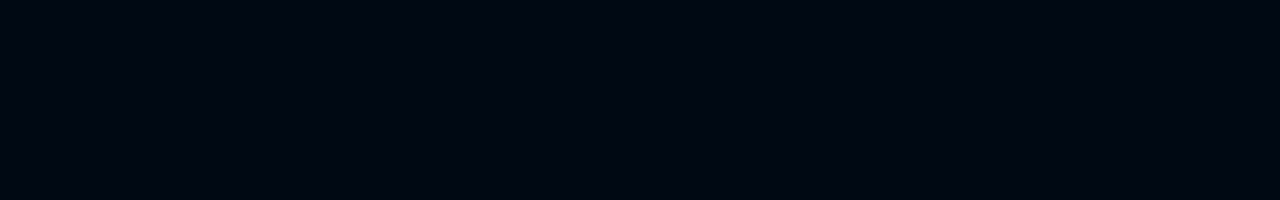
==== commit 623b0b62: "Changed cube mechanics" ====
--- a/index.html
+++ b/index.html
@@ -7,28 +7,31 @@
     <link rel="stylesheet" href="styling/style.css">
 </head>
 <body>
+    
+    <!--
     <header>
         <nav>
-            <div class="logo-container">
+            <div class="logo_container">
                 <a href="#home"><img src="img/logoRS2.svg" alt="Logo" class="logo"></a>
             </div>
-            <ul class="nav-links">
+            <ul class="nav_links">
                 <li><a href="#home">Home</a></li>
                 <li><a href="#work">Work</a></li>
                 <li><a href="#about">About</a></li>
             </ul>
         </nav>
     </header>
+    -->
 
     <!-- Nightsky constellations feature    -->
     <div id="background">
         <canvas id="nightSky"></canvas>
         <div id="canvasOverlay"></div>
         <div class="intro">
-            <div class="text-container">
+            <div class="text_container">
                 <h1>Full Stack</h1>
                 <h1 class="highlight">Developer</h1>
-                <div class="hexagon-container">
+                <div class="hexagon_container">
                     <div class="hexagon"></div>
                 </div>
             </div>
@@ -39,7 +42,36 @@
         <canvas id="waterCanvas"></canvas>
     </section>
     
+    <section id="projects">
+        <div class="glass_container">
+            <div class="glass_cube">
+                <div class="glass_face front"></div>
 
+                <div class="glass_face back">
+                    <div class="project_content">
+                        <div class="project_type_1">
+                            <h1 class="title_intro_projects">My Work</h1>
+                            <img src="img/test.png" alt="Project Image">
+                            <p>
+                                
+                            </p>
+                            <p>
+                                
+                            </p>
+                        </div>
+                        
+                    </div>
+                </div>
+                
+                <div class="glass_face top"></div>
+                <div class="glass_face bottom"></div>
+                <div class="glass_face left"></div>
+                <div class="glass_face right"></div>
+            </div>
+        </div>
+    </section>
+    
+    
 
     <!-- <section id="content">
         <div class="emptySpace">
@@ -48,40 +80,10 @@
     </section> -->
     
 
-
-    
-    <section id="projects">
-        <div class="glass-container">
-            <div class="glass-cube">
-                <div class="glass-face front"></div>
-                <div class="glass-face back">
-                    <div class="project-content">
-                        <div class="project-type-1">
-                            <h1>Intro</h1>
-                            <img src="img/test.png" alt="Project Image">
-                            <p>
-                                This is the description of Project 1. The image spans the full width of the cube face while maintaining its aspect ratio. 
-                                This text is scrollable within the cube face, allowing for long descriptions or detailed information about the project.
-                            </p>
-                            <p>
-                                Add as much text as you like, and it will remain scrollable inside the face, keeping the overall cube intact.
-                            </p>
-                        </div>
-                        
-                    </div>
-                </div>
-                <div class="glass-face top"></div>
-                <div class="glass-face bottom"></div>
-                <div class="glass-face left"></div>
-                <div class="glass-face right"></div>
-            </div>
-        </div>
-    </section>
-    
         
-     <div class="tape">  
+    <div class="tape">  
         <span>Work In Progress</span>
-    </div> 
+    </div>  
    
 
     
--- a/styling/style.css
+++ b/styling/style.css
@@ -15,6 +15,7 @@
     display: flex;
     flex-direction: column;
     height: 200vh;
+    overflow: hidden; /* Prevents scrolling */
 }
 
 header {
@@ -39,7 +40,7 @@
     box-sizing: border-box;
 }
 
-.logo-container {
+.logo_container {
     display: flex;
     align-items: center;
     margin: 0;
@@ -52,7 +53,7 @@
     margin-top: 0.1rem;
 }
 
-nav .nav-links {
+nav .nav_links {
     list-style: none;
     padding: 0;
     display: flex;
@@ -61,11 +62,11 @@
     flex-grow: 1;
 }
 
-nav .nav-links li {
+nav .nav_links li {
     margin: 0 1rem;
 }
 
-nav .nav-links li a {
+nav .nav_links li a {
     color: #fff;
     text-decoration: none;
     font-size: 1.2rem;
@@ -99,7 +100,8 @@
 
 #home {
     position: relative;
-    height: 50vh;
+    height: 40vh;
+    top: 10vh;
     width: 100%;
     overflow: hidden;
     background: linear-gradient(to bottom, rgba(0, 0, 0, 0.7), transparent);
@@ -114,12 +116,13 @@
         100% 100%, 
         0% 100%
     );
-    animation: waveAnimation 6s ease-in-out infinite alternate;
+    animation: wave_animation 6s ease-in-out infinite alternate;
+    z-index: 6; 
 }
 
 #waterCanvas {
     position: absolute;
-    top: 0px; /* Makes waves extend slightly into #nightSky */
+    top: 0px; 
     left: 0;
     width: 100%;
     height: 100%;
@@ -142,7 +145,7 @@
     left: 0;
 }
 
-.text-container {
+.text_container {
     display: inline-block;
     background: rgba(200, 200, 200, 0.05);
     border-radius: 15px;
@@ -191,7 +194,7 @@
     border: 1px solid transparent;
 }
 
-.hexagon-container {
+.hexagon_container {
     height: 60px;
     overflow: hidden;
 }
@@ -220,24 +223,34 @@
 }
 
 /* 3D Glass Cube */
-.glass-container {
+.glass_container {
     display: flex;
     justify-content: center;
     align-items: top;
     height: 100vh;
     perspective: 2500px;
-}
-
-.glass-cube {
+    position: absolute;
+    top: 100%;
+    left: 50%;
+    transform: translate(-50%, -50%);
+    z-index: 4; /* Below water (z-index: 5) */
+    pointer-events: none; 
+    cursor: pointer;
+}
+
+
+
+.glass_cube {
     width: var(--cube-width);
     height: var(--cube-height);
     position: relative;
     transform-style: preserve-3d;
     transform: rotateX(-10deg) rotateY(10deg);
-    transition: transform 1s ease;
-}
-
-.glass-face {
+    transform-origin: center; 
+    transition: transform 1s ease-in, width 0.5s, height 0.5s, left 0.5s;
+}
+
+.glass_face {
     position: absolute;
     background: rgba(255, 255, 255, 0.01);
     border: 1px solid rgba(255, 255, 255, 0.2);
@@ -249,7 +262,7 @@
     overflow: hidden;
 }
 
-.glass-face.front {
+.glass_face.front {
     position: absolute;
     width: var(--cube-width);
     height: var(--cube-height);
@@ -268,7 +281,7 @@
         inset 0 0 20px rgba(255, 255, 255, 0.2); 
 }
 
-.glass-face.front {
+.glass_face.front {
     overflow-y: auto; 
     scrollbar-width: none; 
     -ms-overflow-style: none; 
@@ -276,17 +289,17 @@
     box-sizing: border-box; 
 }
 
-.glass-face.front::-webkit-scrollbar {
+.glass_face.front::-webkit-scrollbar {
     display: none;
 }
 
-.glass-face.front > * {
+.glass_face.front > * {
     display: block;
     width: 100%;
     overflow-wrap: break-word; 
 }
 
-.glass-face.front::before {
+.glass_face.front::before {
     content: '';
     position: absolute;
     right: -30px;
@@ -305,7 +318,7 @@
     z-index: 10; 
 }
 
-.glass-face.back {
+.glass_face.back {
     transform: rotateY(180deg) translateZ(calc(var(--cube-depth) / 2));
     overflow-y: auto; 
     scrollbar-width: none; 
@@ -320,72 +333,72 @@
         inset 0 0 20px rgba(255, 255, 255, 0.2);
 }
 
-.glass-face.back::-webkit-scrollbar {
+.glass_face.back::-webkit-scrollbar {
     display: none;
 }
 
-.glass-face.back {
+.glass_face.back {
     pointer-events: all; 
 }
 
-.glass-face.front {
+.glass_face.front {
     pointer-events: none; 
 }
 
-.glass-face.front::-webkit-scrollbar-thumb {
+.glass_face.front::-webkit-scrollbar-thumb {
     background: rgba(255, 255, 255, 0.3); 
     border-radius: 4px; 
 }
 
-.glass-face.front::-webkit-scrollbar-thumb:hover {
+.glass_face.front::-webkit-scrollbar-thumb:hover {
     background: rgba(255, 255, 255, 0.5); 
 }
 
-.glass-face.front::-webkit-scrollbar-track {
+.glass_face.front::-webkit-scrollbar-track {
     background: rgba(0, 0, 0, 0.1); 
 }
 
-.glass-face.front, .glass-face.back {
+.glass_face.front, .glass_face.back {
     width: var(--cube-width);
     height: var(--cube-height);
 }
 
-.glass-face.front {
+.glass_face.front {
     transform: translateZ(calc(var(--cube-depth) / 2));
 }
 
-.glass-face.back {
+.glass_face.back {
     transform: rotateY(180deg) ;
     transform: translateZ(calc(var(--cube-depth) / -2));
 }
 
-.glass-face.left, .glass-face.right {
+.glass_face.left, .glass_face.right {
     width: var(--cube-depth);
     height: var(--cube-height);
 }
 
-.glass-face.left {
+.glass_face.left {
     transform: rotateY(-90deg) translateZ(calc(var(--cube-depth) / 2));
 }
 
-.glass-face.right {
+.glass_face.right {
     transform: rotateY(90deg) translateZ(calc(var(--cube-width) / 1 - var(--cube-depth) / 2));
 }
 
-.glass-face.top, .glass-face.bottom {
+.glass_face.top, .glass_face.bottom {
     width: var(--cube-width);
     height: var(--cube-depth);
 }
 
-.glass-face.top {
+.glass_face.top {
     transform: rotateX(90deg) translateZ(calc(var(--cube-depth) / 2));
 }
 
-.glass-face.bottom {
+.glass_face.bottom {
     transform: rotateX(-90deg) translateZ(calc(var(--cube-height) / 1 - var(--cube-depth) / 2));
 }
 
-.glass-face {
+.glass_face {
     display: flex;
     justify-content: center;
     align-items: center;
@@ -395,7 +408,7 @@
 }
 
 /* Project stuff */
-.project-content {
+.project_content {
     position: absolute;
     width: 100%;
     max-width: 800px;
@@ -411,7 +424,7 @@
     transition: transform 0.5s ease, opacity 0.5s ease;
 }
 
-.project-type-1 {
+.project_type_1 {
     display: block;
     text-align: center; 
     padding: 20px;
@@ -421,7 +434,7 @@
     box-sizing: border-box;
 }
 
-.project-content img {
+.project_content img {
     display: block;
     max-width: 100%;
     height: auto;
@@ -430,7 +443,7 @@
     transition: transform 0.3s ease, box-shadow 0.3s ease;
 }
 
-.project-type-1 p {
+.project_type_1 p {
     color: #DDD;
     font-size: 1rem;
     line-height: 1.5;
@@ -441,7 +454,7 @@
     padding: 0;
 }
 
-.project-type-1 a {
+.project_type_1 a {
     display: inline-block; 
     color: #00FFBB;
     text-decoration: none;
@@ -453,13 +466,13 @@
     transition: background 0.3s ease, color 0.3s ease;
 }
 
-.project-type-1 a:hover {
+.project_type_1 a:hover {
     text-decoration: underline;
     background: #00FFBB;
     color: #222;
 }
 
-.project-type-1 h1 {
+.project_type_1 h1 {
     display: block; 
     font-size: 2rem;
     color: #00FFBB;
@@ -505,30 +518,30 @@
 
 /***************************************************** Media queries ******************************************************/
 @media (min-width: 768px) {
-    .project-type-1 {
+    .project_type_1 {
         flex-direction: row; 
         align-items: flex-start;
     }
 
-    .project-type-1 p {
+    .project_type_1 p {
         text-align: left; 
     }
 }
 
 @media (max-width: 767px) {
-    .project-type-1 {
+    .project_type_1 {
         flex-direction: column; 
     }
 
-    .project-type-1 img {
+    .project_type_1 img {
         margin: 0 auto; 
     }
 
-    .project-type-1 h1 {
+    .project_type_1 h1 {
         text-align: center; 
     }
 
-    .project-type-1 p {
+    .project_type_1 p {
         text-align: center; 
     }
 }
@@ -587,7 +600,7 @@
         font-size: 1.5rem;
     }
 
-    .text-container {
+    .text_container {
         padding: 1rem;
     }
 
@@ -619,7 +632,7 @@
         font-size: 1.3rem;
     }
 
-    .hexagon-container {
+    .hexagon_container {
         margin-top: 0rem;
     }
 
@@ -630,7 +643,7 @@
 }
 
 /***************************************************** Animations ******************************************************/
-@keyframes slide-out-left {
+@keyframes slide_out_left {
     from {
         transform: translateX(50%);
         transform: scaleX(1);
@@ -642,7 +655,7 @@
     }
 }
 
-@keyframes slide-in-left {
+@keyframes slide_in_left {
     from {
         transform: translateX(150%);
         opacity: 0;
@@ -653,7 +666,7 @@
     }
 }
 
-@keyframes slide-out-right {
+@keyframes slide_out_right {
     from {
         transform: translateX(0);
         opacity: 1;
@@ -664,7 +677,7 @@
     }
 }
 
-@keyframes slide-in-right {
+@keyframes slide_in_right {
     from {
         transform: translateX(-100%);
         opacity: 0;
@@ -684,7 +697,7 @@
     }
 }
 
-@keyframes waveAnimation {
+@keyframes wave_animation {
     0% {
         clip-path: polygon(
             0% 2%, 
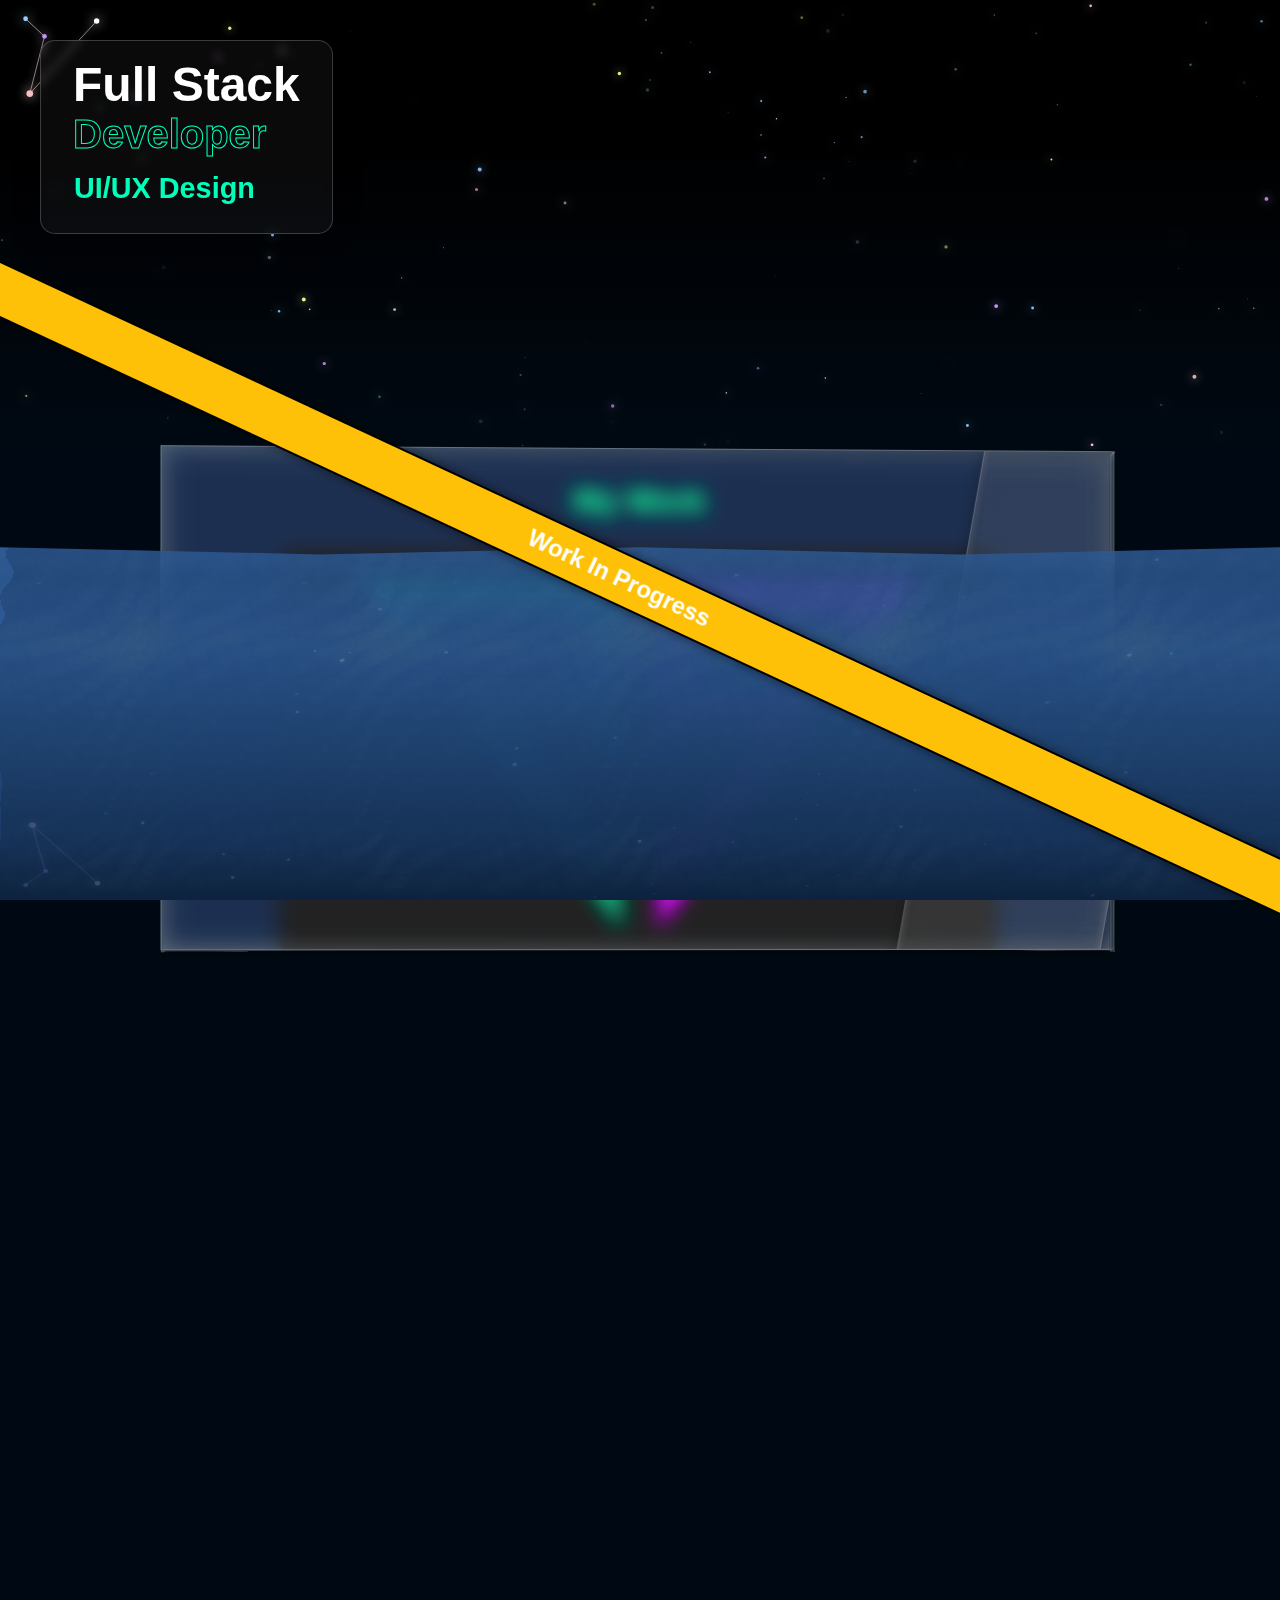
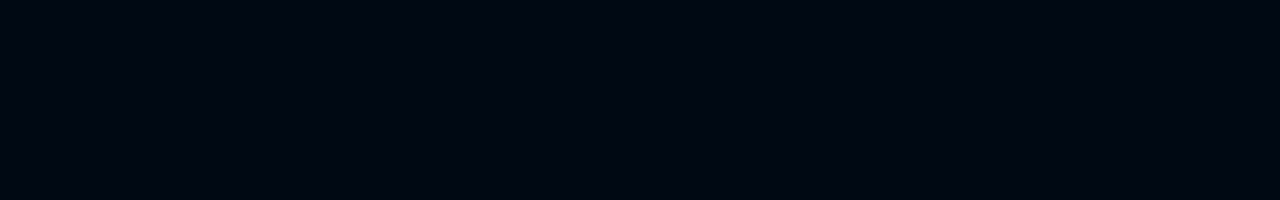
==== commit 0a0cf513: "Added more cube functionality. Added navigation and close buttons to cube." ====
--- a/index.html
+++ b/index.html
@@ -45,13 +45,17 @@
     <section id="projects">
         <div class="glass_container">
             <div class="glass_cube">
-                <div class="glass_face front"></div>
+                <div class="glass_face front">
+                    <button class="nav_button left">&larr;</button>
+                    <button class="nav_button right">&rarr;</button>
+                </div>
 
                 <div class="glass_face back">
+                    <button class="close_button">X</button>
                     <div class="project_content">
                         <div class="project_type_1">
                             <h1 class="title_intro_projects">My Work</h1>
-                            <img src="img/test.png" alt="Project Image">
+                            <img src="img/placeholder_1920x1080.png" alt="Project Image">
                             <p>
                                 
                             </p>
--- a/styling/style.css
+++ b/styling/style.css
@@ -201,10 +201,13 @@
 
 .tape {
     position: fixed;
+    width: 120%;
+    /*transform: rotate(-25deg);
     top: 0;
-    right: 0;
-    width: 120%;
-    transform: rotate(-25deg);
+    right: 0; (Temporarily inverted to not interfere with close button) */
+    transform: rotate(25deg);
+    top: 55rem;
+    right: -3rem;
     background-color: #FFC107;
     color: #FFF;
     font-weight: bold;
@@ -295,7 +298,7 @@
 
 .glass_face.front > * {
     display: block;
-    width: 100%;
+    width: 10%;
     overflow-wrap: break-word; 
 }
 
@@ -407,6 +410,74 @@
     text-shadow: 0 0 5px rgba(0, 0, 0, 0.5);
 }
 
+.close_button {
+    position: absolute;
+    top: 10px;
+    right: 10px;
+    background: rgba(255, 255, 255, 0.2);
+    color: white;
+    font-size: 18px;
+    border: none;
+    padding: 5px 10px;
+    cursor: pointer;
+    border-radius: 5px;
+    transition: background 0.3s ease;
+    z-index: 10;
+    display: none;
+}
+
+.close_button:hover {
+    background: rgba(255, 255, 255, 0.4);
+}
+
+
+.nav_button {
+    position: absolute;
+    top: 50%;
+    transform: translateY(-50%);
+    width: 50px;
+    height: 10%; 
+    background: rgba(0, 255, 187, 0.2);
+    color: white;
+    font-size: 24px;
+    font-weight: bold;
+    border: 2px solid rgba(0, 255, 187, 0.6);
+    cursor: pointer;
+    transition: background 0.3s ease, transform 0.2s ease;
+    z-index: 20;
+    backdrop-filter: blur(10px);
+    box-shadow: 0px 0px 10px rgba(0, 255, 187, 0.4);
+    display: flex;
+    align-items: center;
+    justify-content: center;
+}
+
+.nav_button:hover {
+    background: rgba(0, 255, 187, 0.6);
+}
+
+.nav_button.left {
+    left: 40px; 
+    display: none;
+}
+
+.nav_button.right {
+    right: 40px; 
+    display: none;
+}
+
+/* Front face unclickable but buttons clickable */ 
+.glass_face.front {
+    pointer-events: none;
+}
+
+.nav_button {
+    pointer-events: all;
+}
+
+
+
+
 /* Project stuff */
 .project_content {
     position: absolute;
@@ -690,10 +761,10 @@
 
 @keyframes shine {
     0% {
-        transform: translateX(1000%) rotate(10deg); /* Start from the right */
+        transform: translateX(1000%) rotate(10deg); 
     }
     100% {
-        transform: translateX(-5000%) rotate(10deg); /* Move to the left */
+        transform: translateX(-5000%) rotate(10deg); 
     }
 }
 
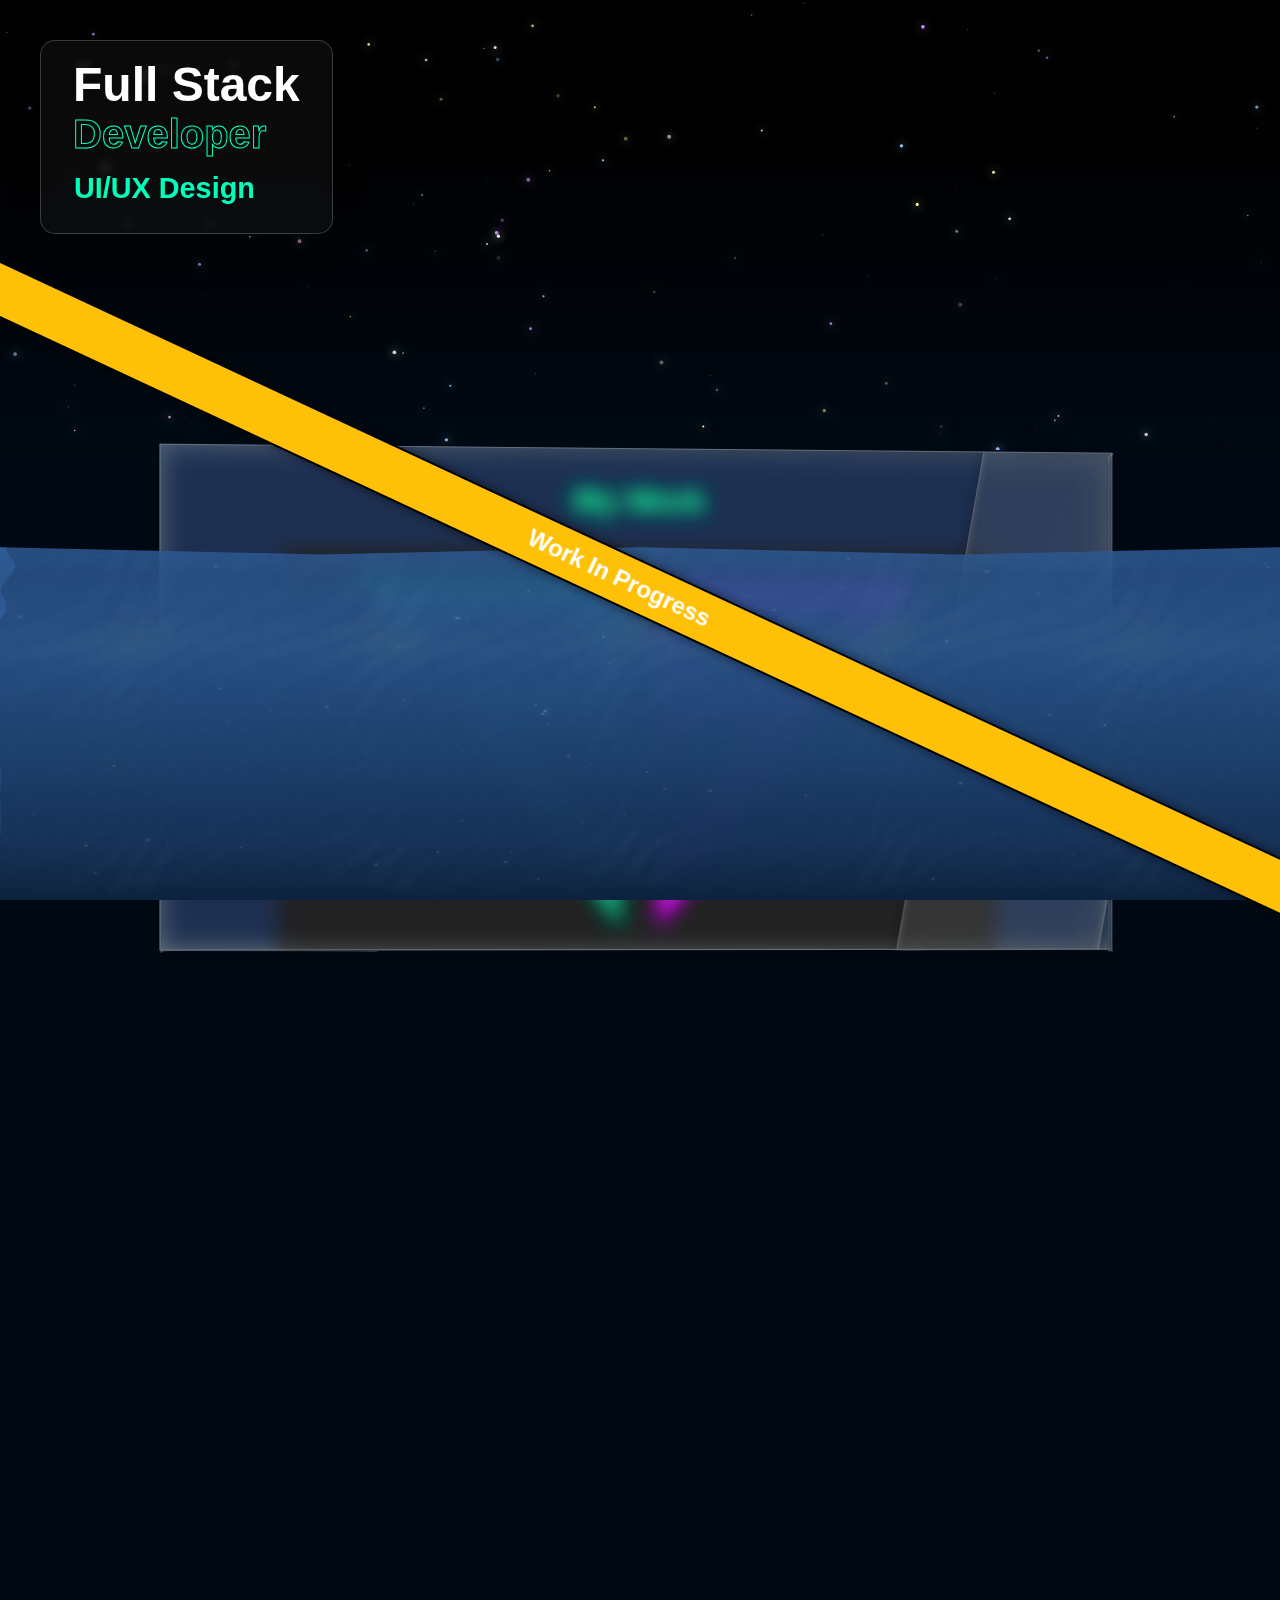
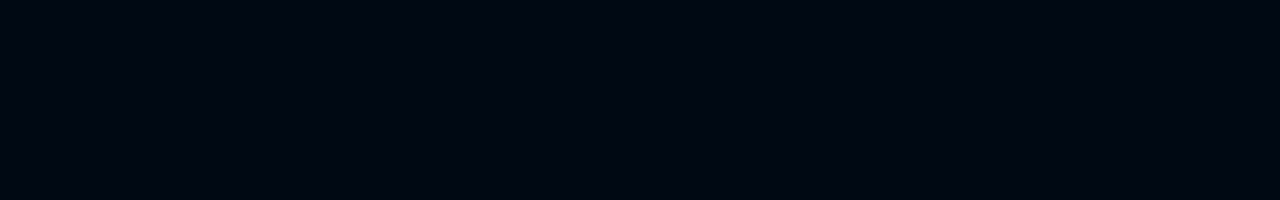
==== commit 12215ae8: "Testing changes" ====
--- a/index.html
+++ b/index.html
@@ -87,7 +87,7 @@
         
     <div class="tape">  
         <span>Work In Progress</span>
-    </div>  
+    </div> 
    
 
     
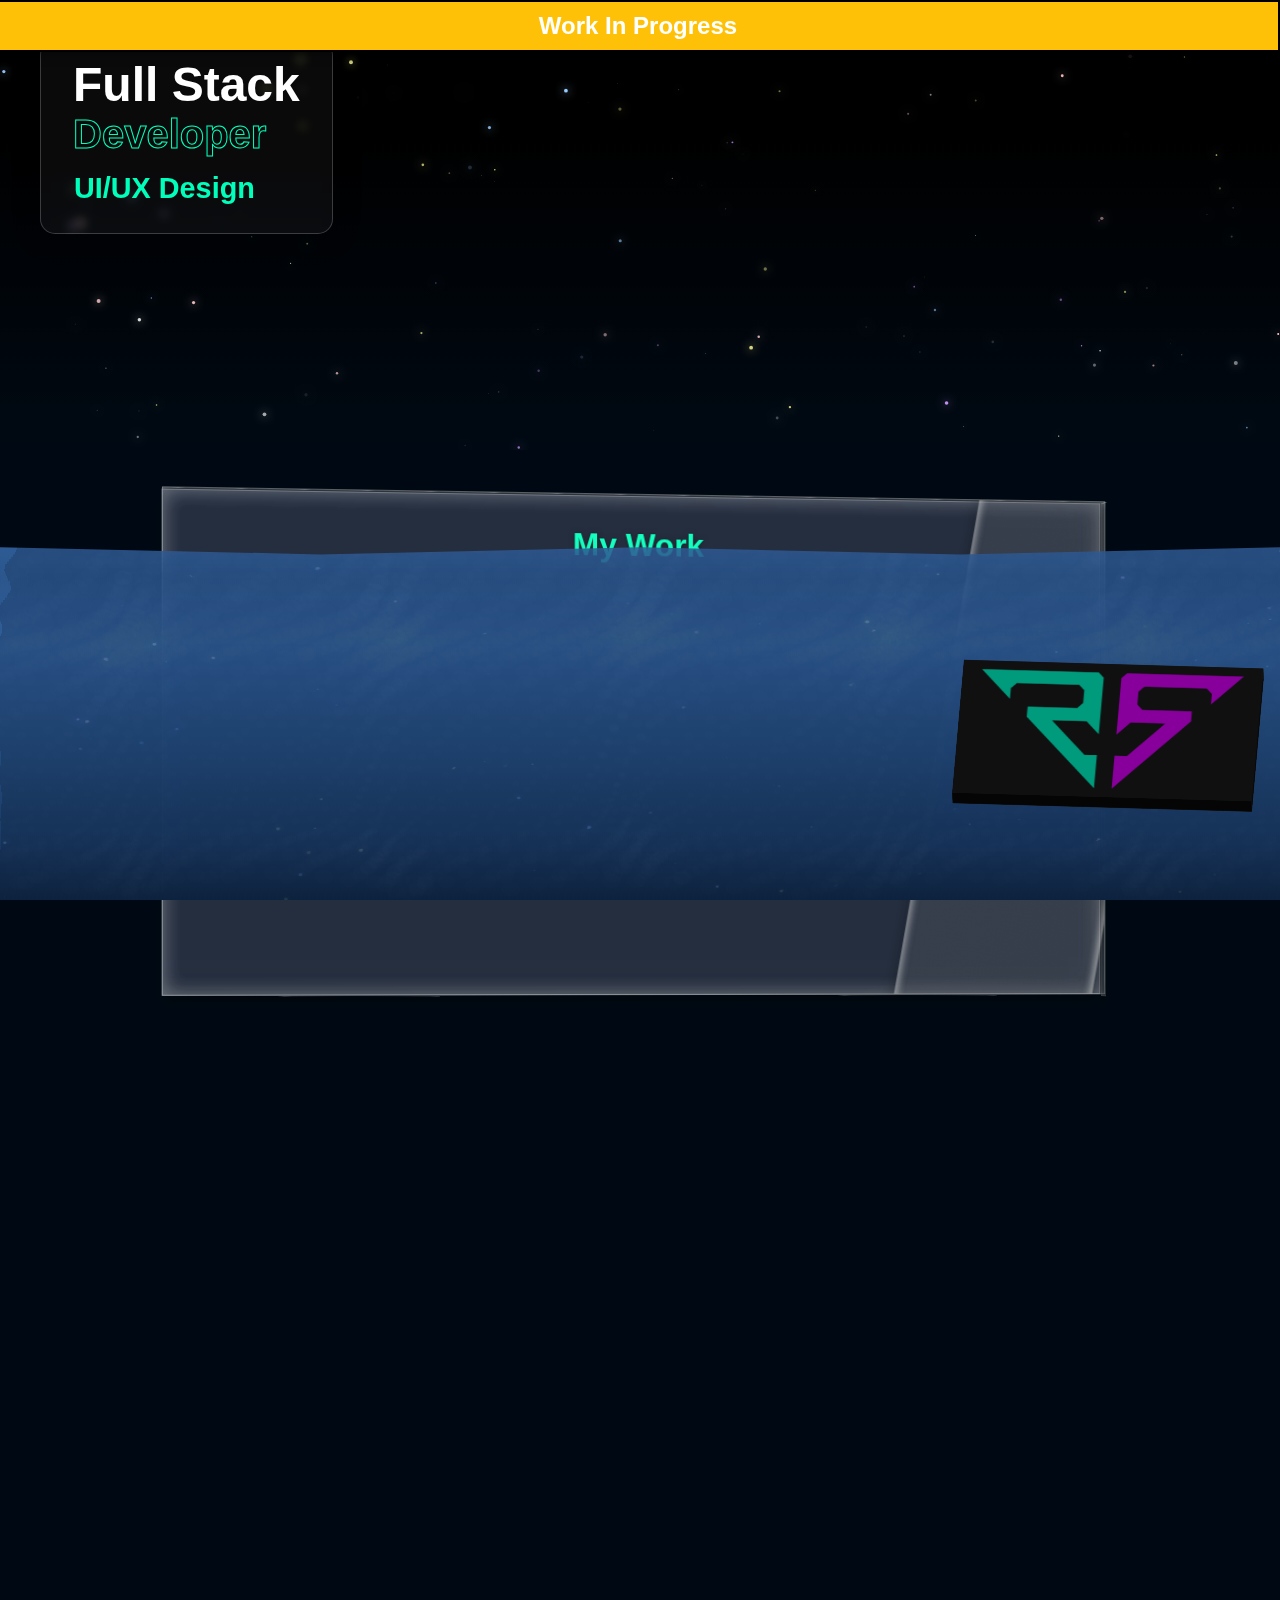
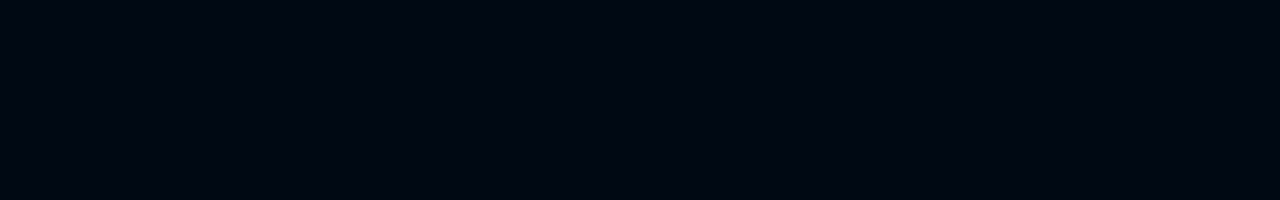
==== commit e412087a: "Added floater object, a new interface, adjusted cube position, contact info and adjusted some stylin" ====
--- a/index.html
+++ b/index.html
@@ -40,6 +40,18 @@
 
     <section id="home">
         <canvas id="waterCanvas"></canvas>
+
+        <div id="floatingRectangle">     
+        </div>
+        
+        <div id="floatingInterface">
+            <div class="interface_content">
+                <h2>Floating Interface</h2>
+                <p>This is an interactive element.</p>
+                <button id="closeInterface">Close</button>
+            </div>
+        </div>
+        
     </section>
     
     <section id="projects">
@@ -55,7 +67,7 @@
                     <div class="project_content">
                         <div class="project_type_1">
                             <h1 class="title_intro_projects">My Work</h1>
-                            <img src="img/placeholder_1920x1080.png" alt="Project Image">
+                            
                             <p>
                                 
                             </p>
@@ -87,7 +99,7 @@
         
     <div class="tape">  
         <span>Work In Progress</span>
-    </div> 
+    </div>  
    
 
     
--- a/styling/style.css
+++ b/styling/style.css
@@ -3,6 +3,10 @@
     --cube-width: 700px;
     --cube-height: 350px;
     --cube-depth: 20px;
+
+    --rect-width: 300px;  
+    --rect-height: 187.5px;  
+    --rect-depth: 15px;   
 }
 
 body {
@@ -201,13 +205,13 @@
 
 .tape {
     position: fixed;
-    width: 120%;
+    width: 100%;
     /*transform: rotate(-25deg);
     top: 0;
     right: 0; (Temporarily inverted to not interfere with close button) */
-    transform: rotate(25deg);
-    top: 55rem;
-    right: -3rem;
+    transform: rotate(0deg);
+    top: 0;
+    right: 0;
     background-color: #FFC107;
     color: #FFF;
     font-weight: bold;
@@ -225,6 +229,8 @@
     width: 100%;
 }
 
+
+
 /* 3D Glass Cube */
 .glass_container {
     display: flex;
@@ -233,12 +239,16 @@
     height: 100vh;
     perspective: 2500px;
     position: absolute;
-    top: 100%;
+    top: 105%;
     left: 50%;
     transform: translate(-50%, -50%);
     z-index: 4; /* Below water (z-index: 5) */
     pointer-events: none; 
     cursor: pointer;
+    
+    perspective: 4000px; /* Increased to reduce distortion */
+    -webkit-backface-visibility: hidden;
+    backface-visibility: hidden;
 }
 
 
@@ -251,18 +261,24 @@
     transform: rotateX(-10deg) rotateY(10deg);
     transform-origin: center; 
     transition: transform 1s ease-in, width 0.5s, height 0.5s, left 0.5s;
+
+    transform: rotateX(-10deg) rotateY(10deg) translateZ(0);
+    transform-style: preserve-3d;
+    will-change: transform;
+    image-rendering: pixelated; /* improves sharpness in Chrome */
 }
 
 .glass_face {
     position: absolute;
     background: rgba(255, 255, 255, 0.01);
     border: 1px solid rgba(255, 255, 255, 0.2);
-    backdrop-filter: blur(15px) saturate(180%);
+    /*backdrop-filter: blur(15px) saturate(180%);*/
     box-shadow:
         0 8px 16px rgba(0, 0, 0, 0.3),
         inset 0 0 10px rgba(255, 255, 255, 0.2),
         inset 0 -8px 10px rgba(0, 0, 0, 0.2);
     overflow: hidden;
+    
 }
 
 .glass_face.front {
@@ -277,7 +293,7 @@
     box-sizing: border-box; 
     
     background: rgba(255, 255, 255, 0.075);
-    backdrop-filter: blur(10px) saturate(200%); 
+    /*backdrop-filter: blur(10px) saturate(200%); */
     border: 1px solid rgba(255, 255, 255, 0.3); 
     box-shadow: 
         0 8px 16px rgba(0, 0, 0, 0.2), 
@@ -313,10 +329,10 @@
     backdrop-filter: blur(15px) saturate(180%);
     box-shadow:
         0 8px 16px rgba(0, 0, 0, 0.3),
-        inset 0 0 10px rgba(255, 255, 255, 0.2),
-        inset 0 -8px 10px rgba(0, 0, 0, 0.2);
+        inset 0 0 10px rgba(247, 247, 247, 0.445),
+        inset 0 -8px 10px rgba(185, 185, 185, 0.582);
     transform: rotate(10deg);
-    animation: shine 10s infinite ease-in-out;
+    animation: shine 5s infinite ease-in-out;
     pointer-events: none;
     z-index: 10; 
 }
@@ -329,7 +345,7 @@
     box-sizing: border-box;
     position: absolute;
     background: rgba(255, 255, 255, 0.075);
-    backdrop-filter: blur(10px) saturate(200%);
+    backdrop-filter: blur(15px) saturate(200%);
     border: 1px solid rgba(255, 255, 255, 0.3);
     box-shadow: 
         0 8px 16px rgba(0, 0, 0, 0.2),
@@ -587,6 +603,217 @@
     margin: 0 10px 10px;
 }
 
+
+/* Floater */ 
+#floatingRectangle {
+    position: absolute;
+    bottom: 10%;
+    left: 100%;
+    width: var(--rect-width);
+    height: var(--rect-height);
+    transform-style: preserve-3d;
+    transform: rotateX(45deg) rotateY(0deg) rotateZ(-30deg);
+    cursor: pointer;
+    perspective: 20000px;
+    z-index: 6;
+}
+
+.rect_face {
+    position: absolute;
+    box-shadow: none; 
+}
+
+.rect_back { background: #101010; }
+.rect_left, .rect_right { background: #080808;}
+.rect_top { background: #181818; }
+.rect_bottom { background: #050505; }
+
+.rect_front {
+    background: url('../img/placeholder_1920x1080.png') center/cover no-repeat;
+}
+
+.rect_front, .rect_back {
+    width: var(--rect-width);
+    height: var(--rect-height);
+}
+
+.rect_left, .rect_right {
+    width: var(--rect-depth);
+    height: var(--rect-height);
+}
+
+.rect_top, .rect_bottom {
+    width: var(--rect-width);
+    height: var(--rect-depth);
+}
+
+.rect_front { transform: translateZ(calc(var(--rect-depth) / 2)); }
+.rect_back { transform: rotateY(180deg) translateZ(calc(var(--rect-depth) / 2)); }
+.rect_left { transform: rotateY(-90deg) translateZ(calc(var(--rect-depth) / 2)); }
+.rect_right { transform: rotateY(90deg) translateZ(calc(var(--rect-width) - var(--rect-depth) / 2)); }
+.rect_top { transform: rotateX(90deg) translateZ(calc(var(--rect-depth) / 2)); }
+.rect_bottom { transform: rotateX(-90deg) translateZ(calc(var(--rect-height) - var(--rect-depth) / 2)); }
+
+/* Floating Animation */
+@keyframes floatRightToLeft {
+    from {
+        left: 100%;
+    }
+    to {
+        left: -10%;
+    }
+}
+
+
+
+
+
+/* Floating Interface */
+#floatingInterface {
+    position: fixed;
+    top: 50%;
+    left: 50%;
+    transform: translate(-50%, -50%);
+    width: 750px;
+    height: 425px;
+    background: rgba(10, 10, 10, 0.75);
+    border-radius: 20px;
+    backdrop-filter: blur(15px);
+    border: 2px solid rgba(255, 255, 255, 0.15);
+    box-shadow: 0 10px 20px rgba(0, 0, 0, 0.25);
+    display: none;
+    overflow: hidden;
+    z-index: 100;
+}
+
+#floatingInterfaceContent {
+    position: absolute;
+    top: 50%;
+    left: 50%;
+    transform: translate(-50%, -50%);
+    width: 100%;
+    padding: 1rem;
+    text-align: center;
+    color: white;
+    opacity: 1;
+}
+
+#floatingInterfaceContent h2,
+#floatingInterfaceContent p {
+    color: #ffffff; 
+    font-size: 1.5rem;
+    text-shadow:
+        0 0 4px #006849,
+        0 0 4px #239170,
+        0 0 4px #1bd69e;
+}
+
+#floatingInterfaceContent h2 {
+    margin-top: 0;
+    font-size: 3rem;
+    text-shadow:
+        0 0 4px #006849,
+        0 0 8px #239170,
+        0 0 12px #1bd69e;
+}
+
+#floatingInterfaceContent > a {
+    text-decoration: none;
+}
+
+#floatingInterfaceContent > a > p > img {
+    width: auto;
+    height: 1.25rem;
+    text-align: left;
+    margin-bottom: -2px;
+}
+
+#floatingInterfaceContent > a:hover h2,
+#floatingInterfaceContent > a:hover p {
+    color: #8f0088;
+    text-shadow:
+        0 0 4px #6b0066,
+        0 0 8px #6b0066,
+        0 0 12px #6b0066;
+    transition: color 0.3s ease-in-out, text-shadow 0.3s ease-in-out;
+}
+
+
+
+#closeInterface {
+    position: absolute;
+    top: -2rem; 
+    right: 30px;
+    width: 35px;
+    height: 35px;
+    background: rgba(255, 255, 255, 0.2);
+    color: white;
+    border: none;
+    font-size: 24px;
+    font-weight: bold;
+    border-radius: 3px;
+    cursor: pointer;
+    transition: background 0.3s ease, transform 0.2s ease;
+    display: flex;
+    justify-content: center;
+    align-items: center;
+    padding: 0;
+}
+
+#closeInterface:hover {
+    background: rgba(255, 255, 255, 0.4);
+    transform: scale(1.1);
+}
+
+
+/* Top and Bottom Bars */
+#floatingInterfaceTopBar,
+#floatingInterfaceBottomBar {
+    position: absolute;
+    left: 0;
+    width: calc(100% + 30px);
+    height: 25px;
+    z-index: 10;
+}
+
+#floatingInterfaceTopBar {
+    background: linear-gradient(to right, #87009b, #52005e);
+    top: 50%;
+    transform: translateY(0);
+}
+
+#floatingInterfaceBottomBar {
+    background: linear-gradient(to right, #009a7c, #00dfb2);
+    bottom: 50%;
+    transform: translateY(0);
+}
+
+#floatingInterface.opening #floatingInterfaceTopBar {
+    transform: translateY(-100%);
+}
+
+#floatingInterface.opening #floatingInterfaceBottomBar {
+    transform: translateY(100%);
+}
+
+#floatingInterface.opening #floatingInterfaceContent {
+    opacity: 1;
+}
+
+#floatingInterface.closing #floatingInterfaceTopBar,
+#floatingInterface.closing #floatingInterfaceBottomBar {
+    transform: translateY(0);
+}
+
+#floatingInterface.closing #floatingInterfaceContent {
+    opacity: 0;
+}
+
+
+
+
+
+
 /***************************************************** Media queries ******************************************************/
 @media (min-width: 768px) {
     .project_type_1 {
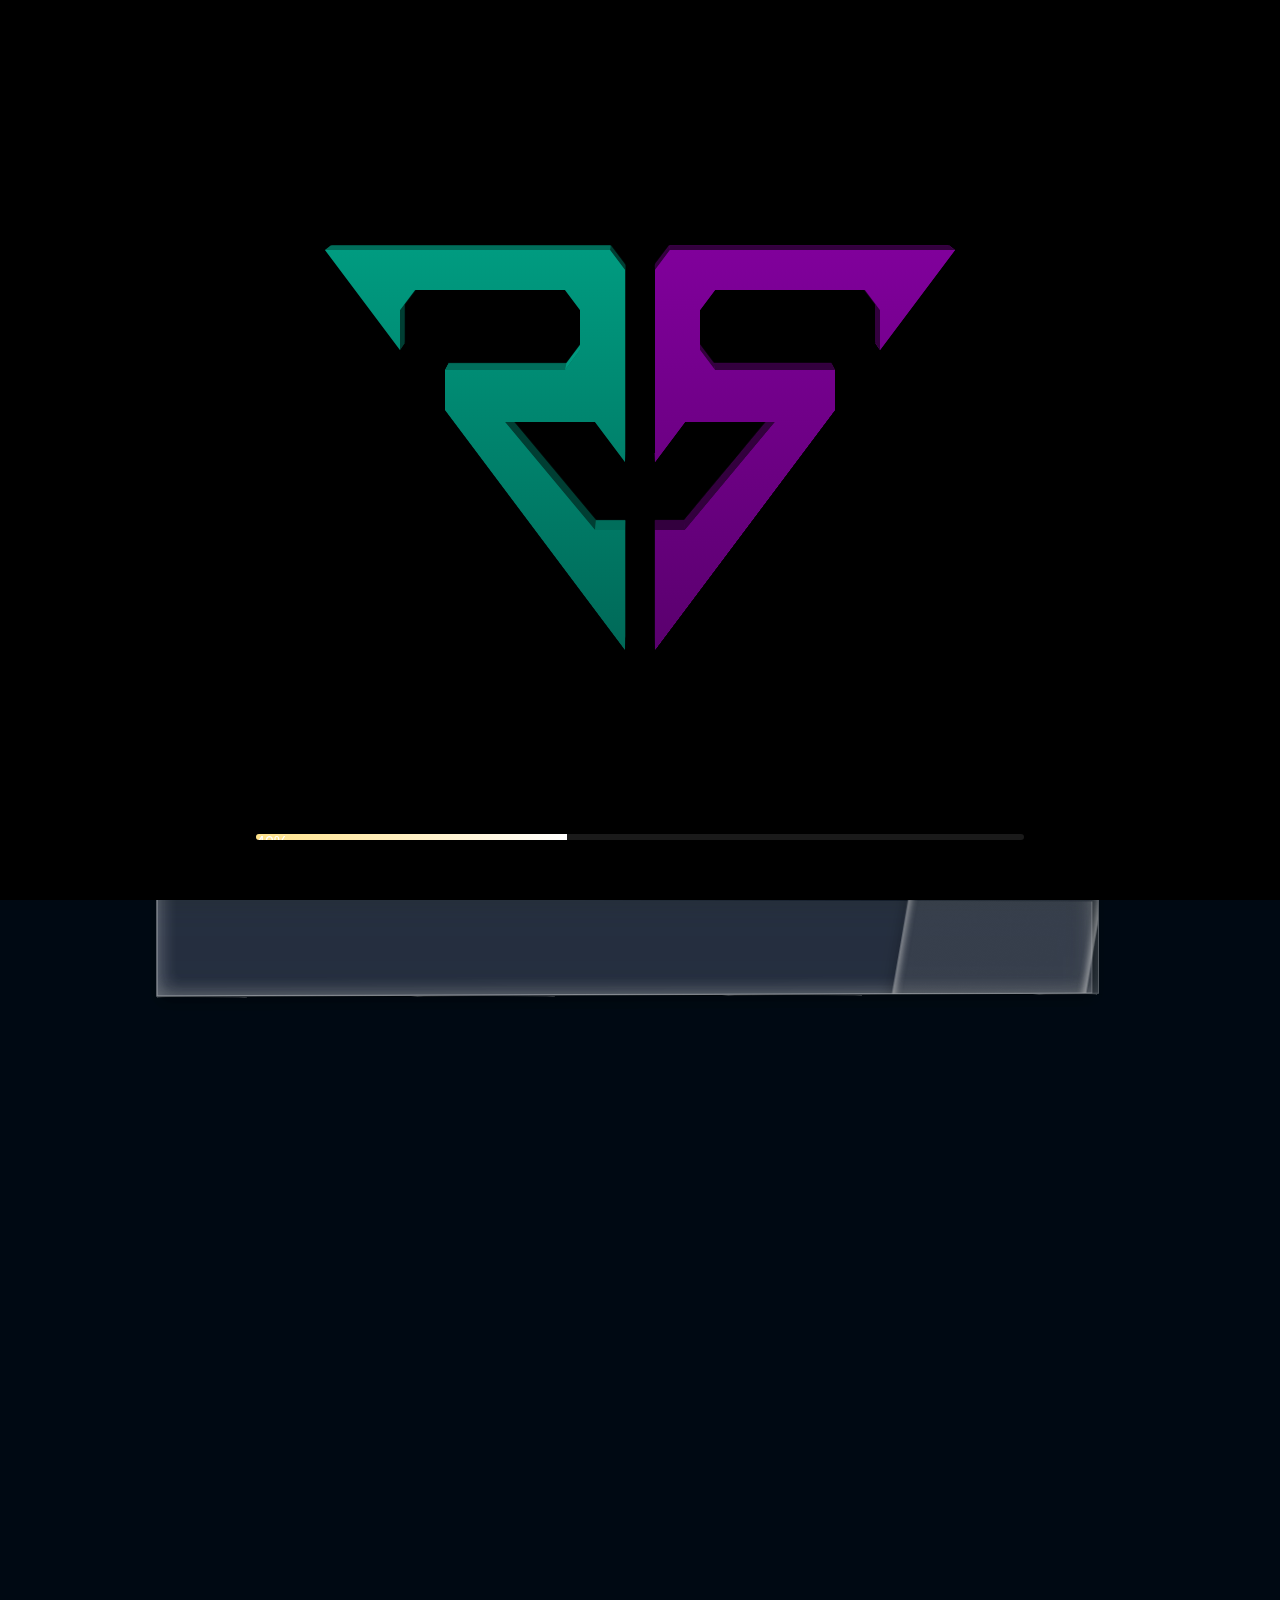
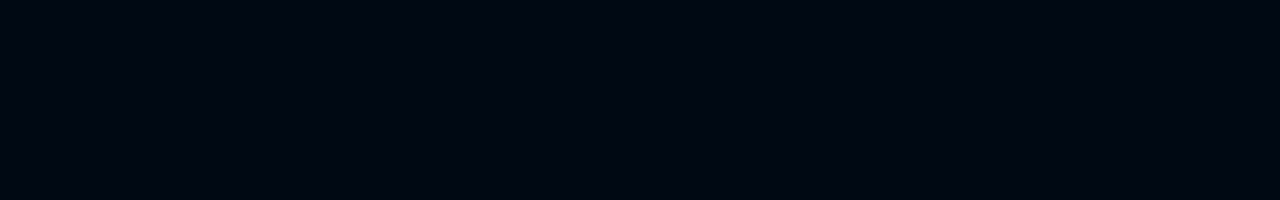
==== commit 2d5b0182: "Added basic loading screen and logo in a simulated 3d object" ====
--- a/index.html
+++ b/index.html
@@ -22,6 +22,29 @@
         </nav>
     </header>
     -->
+
+    <div id="loadingOverlay">
+
+        <div id="logo3DWrapper">
+            <div id="logo3D">
+                <div class="logo_half left"></div>
+                <div class="logo_half right"></div>
+                <div class="logo_half mirror_left"></div>
+                <div class="logo_half mirror_right"></div>
+            </div>
+        </div>
+          
+          
+          
+        <div id="loadingBarContainer">
+            <div id="loadingBar">0%</div>
+        </div>
+    </div>
+    
+      
+
+
+
 
     <!-- Nightsky constellations feature    -->
     <div id="background">
--- a/styling/style.css
+++ b/styling/style.css
@@ -20,6 +20,132 @@
     flex-direction: column;
     height: 200vh;
     overflow: hidden; /* Prevents scrolling */
+}
+
+/* Loading screen */
+#loadingOverlay {
+    position: fixed;
+    top: 0;
+    left: 0;
+    width: 100%;
+    height: 100%;
+    background-color: black;
+    z-index: 9999;
+    display: flex;
+    justify-content: center;
+    align-items: center;
+    flex-direction: column;
+    transform: translateY(0);
+}
+
+#loadingOverlay.lift {
+    animation: liftOverlay 2.0s ease-in forwards;
+}
+
+#loadingBarContainer {
+    position: absolute;
+    bottom: 60px;
+    width: 60%;
+    height: 6px;
+    background: rgba(255, 255, 255, 0.1);
+    border-radius: 3px;
+    overflow: hidden;
+}
+
+#loadingBar {
+    height: 100%;
+    width: 0%;
+    background: linear-gradient(to right, #ffe28a, #ffffff);
+    transition: width 0.2s ease;
+    will-change: width; 
+}
+
+#logo3DWrapper {
+    width: 100%;
+    height: 100%;
+    display: flex;
+    align-items: center;
+    justify-content: center;
+    perspective: 1600px;
+    perspective-origin: center top;
+
+}
+
+#logo3D {
+    width: 300px;
+    height: 400px;
+    position: relative;
+    transform-style: preserve-3d;
+    animation: spinLogo 4s linear infinite; /* Delayed start */
+    transform-origin: center;
+    will-change: transform;
+    transform: translateZ(0);
+}
+  
+ 
+.logo_half {
+    position: absolute;
+    width: 300px;
+    height: 400px;
+    transform-style: preserve-3d;
+}
+
+/* Frontside green side*/
+.logo_half.left {
+    background: linear-gradient(to bottom, rgba(0, 155, 128, 1), rgba(0, 105, 88, 1));
+    clip-path: polygon(
+         0% 0%,   95% 0%, 100% 5%, 100% 53%,
+        90% 43%,  60% 43%, 90% 70%, 100% 70%,
+        100% 100%,  40% 40%, 40% 30%,  80% 30%,
+        85% 25%,  85% 15%, 80% 10%,  30% 10%,
+        25% 15%,  25% 25%
+    );
+    transform:  translateX(-165px) translateZ(0px);
+}
+    
+/* Backside green side */
+.logo_half.right {
+    background: linear-gradient(to bottom, rgb(0, 116, 96), rgb(0, 85, 71));
+    clip-path: polygon(
+        100%   0%, 5%   0%,  0%  5%,  0% 53%, 
+        10%   43%, 40% 43%, 10% 70%,  0% 70%, 
+        0%   100%, 60% 40%, 60% 30%, 20% 30%, 
+        15%   25%, 15% 15%, 20% 10%, 70% 10%, 
+        75%   15%, 75% 25%
+    );
+    transform: translateX(-165px) rotateY(180deg) translateZ(30px);
+}
+  
+/* Frontside purple side */ 
+.logo_half.mirror_left {
+    background: linear-gradient(to bottom, rgba(128, 0, 155, 1), rgba(90, 0, 110, 1));
+    clip-path: polygon(
+        100% 0%,   5% 0%, 0% 5%, 0% 53%,
+        10% 43%,  40% 43%, 10% 70%, 0% 70%,
+        0% 100%,  60% 40%, 60% 30%,  20% 30%,
+        15% 25%,  15% 15%, 20% 10%,  70% 10%,
+        75% 15%,  75% 25%
+    );
+    transform: translateX(165px) rotateY(180deg) translateZ(0px) scaleX(-1);
+}
+
+/* Backside purple side */ 
+.logo_half.mirror_right {
+    background: linear-gradient(to bottom, rgb(110, 0, 130), rgb(70, 0, 90));
+    clip-path: polygon(
+        0% 0%,   95% 0%, 100% 5%, 100% 53%,
+        90% 43%,  60% 43%, 90% 70%, 100% 70%,
+        100% 100%,  40% 40%, 40% 30%,  80% 30%,
+        85% 25%,  85% 15%, 80% 10%,  30% 10%,
+        25% 15%,  25% 25%
+    );
+    transform: translateX(165px) rotateY(180deg) translateZ(30px);
+}
+
+.logo_extrude_face {
+    position: absolute;
+    transform-style: preserve-3d;
+    pointer-events: none;
 }
 
 header {
@@ -229,8 +355,6 @@
     width: 100%;
 }
 
-
-
 /* 3D Glass Cube */
 .glass_container {
     display: flex;
@@ -245,13 +369,8 @@
     z-index: 4; /* Below water (z-index: 5) */
     pointer-events: none; 
     cursor: pointer;
-    
-    perspective: 4000px; /* Increased to reduce distortion */
-    -webkit-backface-visibility: hidden;
-    backface-visibility: hidden;
-}
-
-
+
+}
 
 .glass_cube {
     width: var(--cube-width);
@@ -261,11 +380,6 @@
     transform: rotateX(-10deg) rotateY(10deg);
     transform-origin: center; 
     transition: transform 1s ease-in, width 0.5s, height 0.5s, left 0.5s;
-
-    transform: rotateX(-10deg) rotateY(10deg) translateZ(0);
-    transform-style: preserve-3d;
-    will-change: transform;
-    image-rendering: pixelated; /* improves sharpness in Chrome */
 }
 
 .glass_face {
@@ -298,6 +412,7 @@
     box-shadow: 
         0 8px 16px rgba(0, 0, 0, 0.2), 
         inset 0 0 20px rgba(255, 255, 255, 0.2); 
+        
 }
 
 .glass_face.front {
@@ -332,7 +447,7 @@
         inset 0 0 10px rgba(247, 247, 247, 0.445),
         inset 0 -8px 10px rgba(185, 185, 185, 0.582);
     transform: rotate(10deg);
-    animation: shine 5s infinite ease-in-out;
+    animation: shine 7.5s infinite ease-in-out;
     pointer-events: none;
     z-index: 10; 
 }
@@ -491,9 +606,6 @@
     pointer-events: all;
 }
 
-
-
-
 /* Project stuff */
 .project_content {
     position: absolute;
@@ -615,7 +727,7 @@
     transform: rotateX(45deg) rotateY(0deg) rotateZ(-30deg);
     cursor: pointer;
     perspective: 20000px;
-    z-index: 6;
+    z-index: 7;
 }
 
 .rect_face {
@@ -653,20 +765,6 @@
 .rect_right { transform: rotateY(90deg) translateZ(calc(var(--rect-width) - var(--rect-depth) / 2)); }
 .rect_top { transform: rotateX(90deg) translateZ(calc(var(--rect-depth) / 2)); }
 .rect_bottom { transform: rotateX(-90deg) translateZ(calc(var(--rect-height) - var(--rect-depth) / 2)); }
-
-/* Floating Animation */
-@keyframes floatRightToLeft {
-    from {
-        left: 100%;
-    }
-    to {
-        left: -10%;
-    }
-}
-
-
-
-
 
 /* Floating Interface */
 #floatingInterface {
@@ -738,8 +836,6 @@
     transition: color 0.3s ease-in-out, text-shadow 0.3s ease-in-out;
 }
 
-
-
 #closeInterface {
     position: absolute;
     top: -2rem; 
@@ -765,7 +861,6 @@
     transform: scale(1.1);
 }
 
-
 /* Top and Bottom Bars */
 #floatingInterfaceTopBar,
 #floatingInterfaceBottomBar {
@@ -809,10 +904,34 @@
     opacity: 0;
 }
 
-
-
-
-
+.hover_highlight_beam {
+    position: absolute;
+    width: 300px;
+    height: auto;
+    transform: translate(-50%, 0);
+    background: linear-gradient(to top, rgba(255, 223, 120, 0.2), rgba(255, 236, 160, 0.03));
+    pointer-events: none;
+    filter: blur(14px) brightness(1.3) saturate(1.4);
+    opacity: 0;
+    transition: opacity 0.3s ease, transform 0.3s ease, height 0.3s ease;
+    z-index: 5;
+    mix-blend-mode: screen;
+    overflow: visible;
+    border-radius: 150px;
+}
+
+
+.hover_ray {
+    position: absolute;
+    top: 0;
+    width: 2px;
+    height: 100%;
+    background: linear-gradient(to top, rgba(223, 0, 0, 0.973), rgba(255, 255, 255, 0));
+    animation-name: rayFlicker;
+    animation-iteration-count: infinite;
+    animation-timing-function: ease-in-out;
+}
+  
 
 /***************************************************** Media queries ******************************************************/
 @media (min-width: 768px) {
@@ -1030,3 +1149,51 @@
         );
     }
 }
+
+/* Floating Animation */
+@keyframes floatRightToLeft {
+    from {
+        left: 100%;
+    }
+    to {
+        left: -10%;
+    }
+}
+
+@keyframes rayFlicker {
+    0%, 100% {
+        opacity: 0.3;
+    }
+    50% {
+        opacity: 0.02;
+    }
+}
+
+@keyframes liftOverlay {
+    0% {
+        transform: translateY(0%);
+    }
+    100% {
+        transform: translateY(-100%);
+    }
+}
+
+
+
+@keyframes spinLogo {
+    from { transform: rotateY(0deg); }
+    to   { transform: rotateY(360deg); }
+}  
+  
+@keyframes logoIntro {
+    0% {
+        transform: rotateX(60deg) translateY(-200px);
+        opacity: 0;
+    }
+    70% {
+        opacity: 1;
+    }
+    100% {
+        transform: rotateX(25deg) translateY(0px);
+    }
+}
